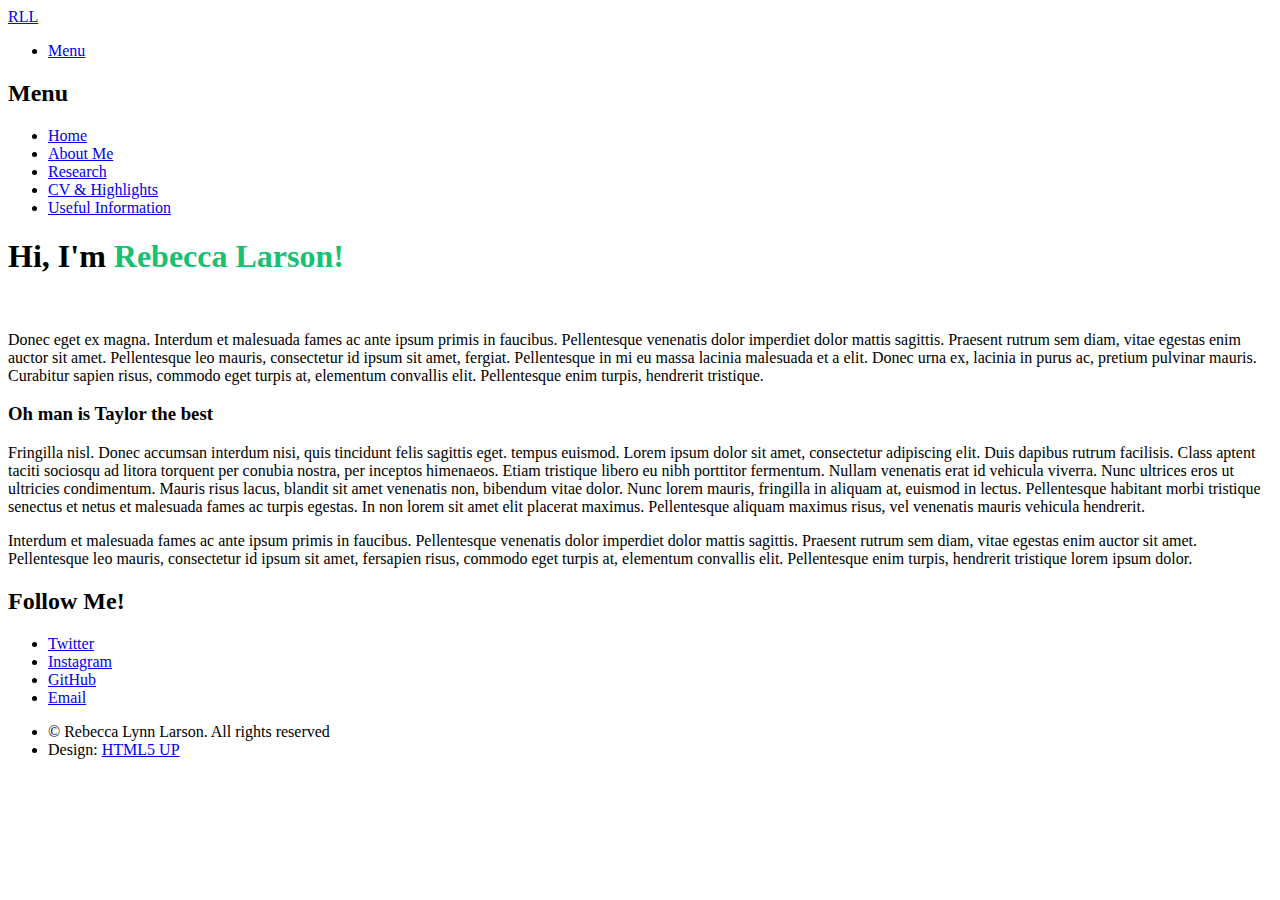
==== about.html @ 5ecbeee7 "Adding files" ====
<!DOCTYPE HTML>
<!--
	Phantom by HTML5 UP
	html5up.net | @ajlkn
	Free for personal and commercial use under the CCA 3.0 license (html5up.net/license)
-->
<html>
	<head>
		<title>Rebecca : About</title>
		<meta charset="utf-8" />
		<meta name="viewport" content="width=device-width, initial-scale=1, user-scalable=no" />
		<link rel="stylesheet" href="assets/css/main.css" />
		<link rel="shortcut icon" href="images/saturn.ico" type="image/x-icon">
		<noscript><link rel="stylesheet" href="assets/css/noscript.css" /></noscript>
	</head>
	<body class="is-preload">
		<!-- Wrapper -->
			<div id="wrapper">

				<!-- Header -->
					<header id="header">
						<div class="inner">

							<!-- Logo -->
								<a href="index.html" class="logo">
									<span class="symbol"><img src="images/logo.png" alt="" /></span><span class="title">RLL</span>
								</a>

							<!-- Nav -->
								<nav>
									<ul>
										<li><a href="#menu">Menu</a></li>
									</ul>
								</nav>

						</div>
					</header>

				<!-- Menu -->
					<nav id="menu">
						<h2>Menu</h2>
						<ul>
							<li><a href="index.html">Home</a></li>
							<li><a href="about.html">About Me</a></li>
							<li><a href="research.html">Research</a></li>
							<li><a href="cv-highlights.html">CV &amp; Highlights</a></li>
							<li><a href="resources.html">Useful Information</a></li>
						</ul>
					</nav>

				<!-- Main -->
					<div id="main">
						<div class="inner">
							<h1>Hi, I'm <font color='#16C172'>Rebecca Larson!</font></h1>
							<span class="image main"><img src="images/signed_photo.jpg" alt="" /></span>
							<p>Donec eget ex magna. Interdum et malesuada fames ac ante ipsum primis in faucibus. Pellentesque venenatis dolor imperdiet dolor mattis sagittis. Praesent rutrum sem diam, vitae egestas enim auctor sit amet. Pellentesque leo mauris, consectetur id ipsum sit amet, fergiat. Pellentesque in mi eu massa lacinia malesuada et a elit. Donec urna ex, lacinia in purus ac, pretium pulvinar mauris. Curabitur sapien risus, commodo eget turpis at, elementum convallis elit. Pellentesque enim turpis, hendrerit tristique.</p>
							<h3>Oh man is Taylor the best</h3>
							<p><span class="image left"><img src="images/oh_hi_its_me.png" alt="" /></span>Fringilla nisl. Donec accumsan interdum nisi, quis tincidunt felis sagittis eget. tempus euismod. Lorem ipsum dolor sit amet, consectetur adipiscing elit. Duis dapibus rutrum facilisis. Class aptent taciti sociosqu ad litora torquent per conubia nostra, per inceptos himenaeos. Etiam tristique libero eu nibh porttitor fermentum. Nullam venenatis erat id vehicula viverra. Nunc ultrices eros ut ultricies condimentum. Mauris risus lacus, blandit sit amet venenatis non, bibendum vitae dolor. Nunc lorem mauris, fringilla in aliquam at, euismod in lectus. Pellentesque habitant morbi tristique senectus et netus et malesuada fames ac turpis egestas. In non lorem sit amet elit placerat maximus. Pellentesque aliquam maximus risus, vel venenatis mauris vehicula hendrerit.</p>
							<p>Interdum et malesuada fames ac ante ipsum primis in faucibus. Pellentesque venenatis dolor imperdiet dolor mattis sagittis. Praesent rutrum sem diam, vitae egestas enim auctor sit amet. Pellentesque leo mauris, consectetur id ipsum sit amet, fersapien risus, commodo eget turpis at, elementum convallis elit. Pellentesque enim turpis, hendrerit tristique lorem ipsum dolor.</p>
						</div>
					</div>

				<!-- Footer -->
					<footer id="footer">
						<div class="inner">
							<section>
								<h2>Follow Me!</h2>
								<ul class="icons">
									<li><a href="#" class="icon brands style2 fa-twitter"><span class="label">Twitter</span></a></li>
									<li><a href="#" class="icon brands style2 fa-instagram"><span class="label">Instagram</span></a></li>
									<li><a href="#" class="icon brands style2 fa-github"><span class="label">GitHub</span></a></li>
									<li><a href="#" class="icon solid style2 fa-envelope"><span class="label">Email</span></a></li>
								</ul>
							</section>
							<ul class="copyright">
								<li>&copy; Rebecca Lynn Larson. All rights reserved</li><li>Design: <a href="http://html5up.net">HTML5 UP</a></li>
							</ul>
						</div>
					</footer>
				</div>
			</div>

		<!-- Scripts -->
			<script src="assets/js/jquery.min.js"></script>
			<script src="assets/js/browser.min.js"></script>
			<script src="assets/js/breakpoints.min.js"></script>
			<script src="assets/js/util.js"></script>
			<script src="assets/js/main.js"></script>

	</body>
</html>
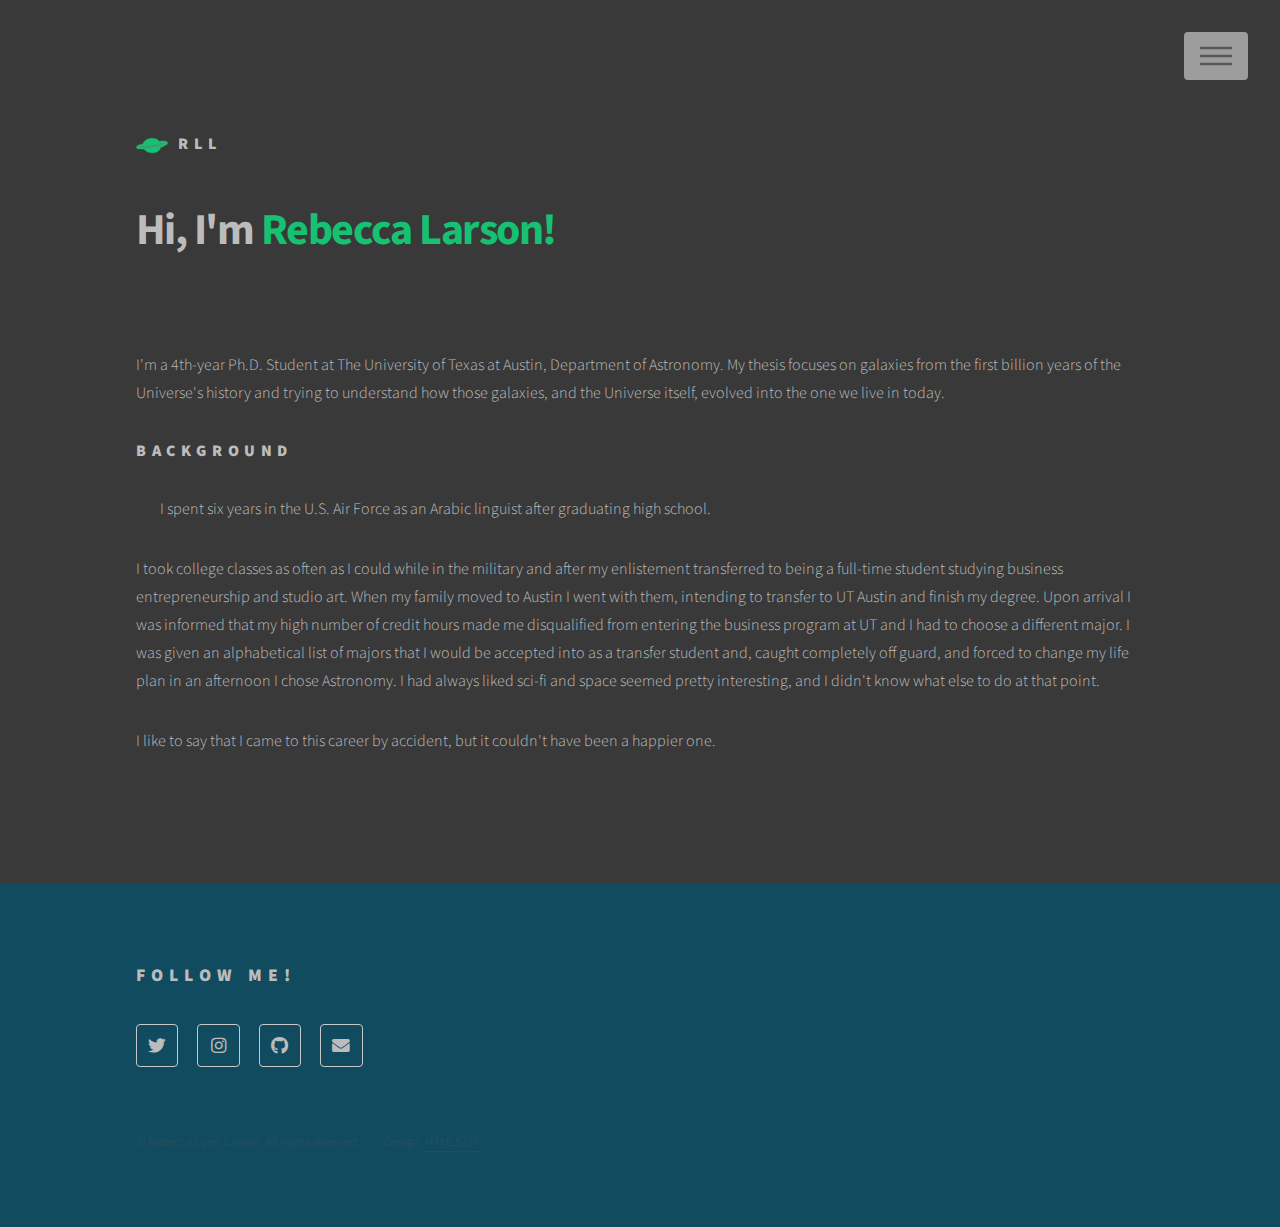
==== commit 210c0f1f: "Add files via upload" ====
--- a/about.html
+++ b/about.html
@@ -52,11 +52,12 @@
 					<div id="main">
 						<div class="inner">
 							<h1>Hi, I'm <font color='#16C172'>Rebecca Larson!</font></h1>
-							<span class="image main"><img src="images/signed_photo.jpg" alt="" /></span>
-							<p>Donec eget ex magna. Interdum et malesuada fames ac ante ipsum primis in faucibus. Pellentesque venenatis dolor imperdiet dolor mattis sagittis. Praesent rutrum sem diam, vitae egestas enim auctor sit amet. Pellentesque leo mauris, consectetur id ipsum sit amet, fergiat. Pellentesque in mi eu massa lacinia malesuada et a elit. Donec urna ex, lacinia in purus ac, pretium pulvinar mauris. Curabitur sapien risus, commodo eget turpis at, elementum convallis elit. Pellentesque enim turpis, hendrerit tristique.</p>
-							<h3>Oh man is Taylor the best</h3>
-							<p><span class="image left"><img src="images/oh_hi_its_me.png" alt="" /></span>Fringilla nisl. Donec accumsan interdum nisi, quis tincidunt felis sagittis eget. tempus euismod. Lorem ipsum dolor sit amet, consectetur adipiscing elit. Duis dapibus rutrum facilisis. Class aptent taciti sociosqu ad litora torquent per conubia nostra, per inceptos himenaeos. Etiam tristique libero eu nibh porttitor fermentum. Nullam venenatis erat id vehicula viverra. Nunc ultrices eros ut ultricies condimentum. Mauris risus lacus, blandit sit amet venenatis non, bibendum vitae dolor. Nunc lorem mauris, fringilla in aliquam at, euismod in lectus. Pellentesque habitant morbi tristique senectus et netus et malesuada fames ac turpis egestas. In non lorem sit amet elit placerat maximus. Pellentesque aliquam maximus risus, vel venenatis mauris vehicula hendrerit.</p>
-							<p>Interdum et malesuada fames ac ante ipsum primis in faucibus. Pellentesque venenatis dolor imperdiet dolor mattis sagittis. Praesent rutrum sem diam, vitae egestas enim auctor sit amet. Pellentesque leo mauris, consectetur id ipsum sit amet, fersapien risus, commodo eget turpis at, elementum convallis elit. Pellentesque enim turpis, hendrerit tristique lorem ipsum dolor.</p>
+							<span class="image main"><img src="images/jwstsxsw.jpg" alt="" /></span>
+                            <p>I'm a 4th-year Ph.D. Student at The University of Texas at Austin, Department of Astronomy. My thesis focuses on galaxies from the first billion years of the Universe's history and trying to understand how those galaxies, and the Universe itself, evolved into the one we live in today. </p>
+							<h3>Background</h3>
+                            <p><span class="image left"><img src="images/IDPhoto.jpg" alt="" /></span>I spent six years in the U.S. Air Force as an Arabic linguist after graduating high school. </p>
+                            <p>I took college classes as often as I could while in the military and after my enlistement transferred to being a full-time student studying business entrepreneurship and studio art. When my family moved to Austin I went with them, intending to transfer to UT Austin and finish my degree. Upon arrival I was informed that my high number of credit hours made me disqualified from entering the business program at UT and I had to choose a different major. I was given an alphabetical list of majors that I would be accepted into as a transfer student and, caught completely off guard, and forced to change my life plan in an afternoon I chose Astronomy. I had always liked sci-fi and space seemed pretty interesting, and I didn't know what else to do at that point. </p>
+                            <p> I like to say that I came to this career by accident, but it couldn't have been a happier one. </p>
 						</div>
 					</div>
 
@@ -66,10 +67,10 @@
 							<section>
 								<h2>Follow Me!</h2>
 								<ul class="icons">
-									<li><a href="#" class="icon brands style2 fa-twitter"><span class="label">Twitter</span></a></li>
-									<li><a href="#" class="icon brands style2 fa-instagram"><span class="label">Instagram</span></a></li>
-									<li><a href="#" class="icon brands style2 fa-github"><span class="label">GitHub</span></a></li>
-									<li><a href="#" class="icon solid style2 fa-envelope"><span class="label">Email</span></a></li>
+									<li><a href="http://www.twitter.com/SaturnsWings" class="icon brands style2 fa-twitter"><span class="label">Twitter</span></a></li>
+									<li><a href="http://www.instagram.com/SaturnsWings" class="icon brands style2 fa-instagram"><span class="label">Instagram</span></a></li>
+									<li><a href="http://www.github.com/saturnswings" class="icon brands style2 fa-github"><span class="label">GitHub</span></a></li>
+									<li><a href="mailto:saturnswings@gmail.com" class="icon solid style2 fa-envelope"><span class="label">Email</span></a></li>
 								</ul>
 							</section>
 							<ul class="copyright">
--- a/assets/css/main.css
+++ b/assets/css/main.css
@@ -0,0 +1,3329 @@
+@import url(fontawesome-all.min.css);
+@import url("https://fonts.googleapis.com/css?family=Source+Sans+Pro:300,700,900");
+
+/*
+	Phantom by HTML5 UP
+	html5up.net | @ajlkn
+	Free for personal and commercial use under the CCA 3.0 license (html5up.net/license)
+*/
+
+html, body, div, span, applet, object,
+iframe, h1, h2, h3, h4, h5, h6, p, blockquote,
+pre, a, abbr, acronym, address, big, cite,
+code, del, dfn, em, img, ins, kbd, q, s, samp,
+small, strike, strong, sub, sup, tt, var, b,
+u, i, center, dl, dt, dd, ol, ul, li, fieldset,
+form, label, legend, table, caption, tbody,
+tfoot, thead, tr, th, td, article, aside,
+canvas, details, embed, figure, figcaption,
+footer, header, hgroup, menu, nav, output, ruby,
+section, summary, time, mark, audio, video {
+	margin: 0;
+	padding: 0;
+	border: 0;
+	font-size: 100%;
+	font: inherit;
+	vertical-align: baseline;}
+
+article, aside, details, figcaption, figure,
+footer, header, hgroup, menu, nav, section {
+	display: block;}
+
+body {
+	line-height: 1;
+}
+
+ol, ul {
+	list-style: none;
+}
+
+blockquote, q {
+	quotes: none;
+}
+
+	blockquote:before, blockquote:after, q:before, q:after {
+		content: '';
+		content: none;
+	}
+
+table {
+	border-collapse: collapse;
+	border-spacing: 0;
+}
+
+body {
+	-webkit-text-size-adjust: none;
+}
+
+mark {
+	background-color: transparent;
+	color: inherit;
+}
+
+input::-moz-focus-inner {
+	border: 0;
+	padding: 0;
+}
+
+input, select, textarea {
+	-moz-appearance: none;
+	-webkit-appearance: none;
+	-ms-appearance: none;
+	appearance: none;
+}
+
+/* Basic */
+
+	@-ms-viewport {
+		width: device-width;
+	}
+
+	body {
+		-ms-overflow-style: scrollbar;
+	}
+
+	@media screen and (max-width: 480px) {
+
+		html, body {
+			min-width: 320px;
+		}
+
+	}
+
+	html {
+		box-sizing: border-box;
+	}
+
+	*, *:before, *:after {
+		box-sizing: inherit;
+	}
+
+	body {
+		background: #393939;
+	}
+
+		body.is-preload *, body.is-preload *:before, body.is-preload *:after {
+			-moz-animation: none !important;
+			-webkit-animation: none !important;
+			-ms-animation: none !important;
+			animation: none !important;
+			-moz-transition: none !important;
+			-webkit-transition: none !important;
+			-ms-transition: none !important;
+			transition: none !important;
+		}
+
+/* Type */
+
+	body, input, select, textarea {
+		color: #BCBCBC;
+		font-family: "Source Sans Pro", Helvetica, sans-serif;
+		font-size: 16pt;
+		font-weight: 300;
+		line-height: 1.75;
+	}
+
+		@media screen and (max-width: 1680px) {
+
+			body, input, select, textarea {
+				font-size: 14pt;
+			}
+
+		}
+
+		@media screen and (max-width: 1280px) {
+
+			body, input, select, textarea {
+				font-size: 12pt;
+			}
+
+		}
+
+	a {
+		-moz-transition: border-bottom-color 0.2s ease, color 0.2s ease;
+		-webkit-transition: border-bottom-color 0.2s ease, color 0.2s ease;
+		-ms-transition: border-bottom-color 0.2s ease, color 0.2s ease;
+		transition: border-bottom-color 0.2s ease, color 0.2s ease;
+		text-decoration: none;
+		color: #16C172;
+		border-bottom: dotted 1px rgba(88, 88, 88, 0.5);
+	}
+
+		a:hover {
+			border-bottom-color: transparent;
+			color: #1282A2 !important;
+		}
+
+	strong, b {
+		font-weight: 900;
+	}
+
+	em, i {
+		font-style: italic;
+	}
+
+	p {
+		margin: 0 0 2em 0;
+	}
+
+	h1 {
+		font-size: 2.75em;
+		font-weight: 700;
+		line-height: 1.3;
+		margin: 0 0 1em 0;
+		letter-spacing: -0.035em;
+	}
+
+		h1 a {
+			color: inherit;
+		}
+
+		@media screen and (max-width: 736px) {
+
+			h1 {
+				font-size: 2em;
+				margin: 0 0 1em 0;
+			}
+
+		}
+
+		@media screen and (max-width: 360px) {
+
+			h1 {
+				font-size: 1.75em;
+			}
+
+		}
+
+	h2, h3, h4, h5, h6 {
+		font-weight: 900;
+		line-height: 1.5;
+		margin: 0 0 2em 0;
+		text-transform: uppercase;
+		letter-spacing: 0.35em;
+	}
+
+		h2 a, h3 a, h4 a, h5 a, h6 a {
+			color: inherit;
+		}
+
+	h2 {
+		font-size: 1.1em;
+	}
+
+	h3 {
+		font-size: 1em;
+	}
+
+	h4 {
+		font-size: 0.8em;
+	}
+
+	h5 {
+		font-size: 0.8em;
+	}
+
+	h6 {
+		font-size: 0.8em;
+	}
+
+	@media screen and (max-width: 980px) {
+
+		h1 br, h2 br, h3 br, h4 br, h5 br, h6 br {
+			display: none;
+		}
+
+	}
+
+	@media screen and (max-width: 736px) {
+
+		h2 {
+			font-size: 1em;
+		}
+
+		h3 {
+			font-size: 0.8em;
+		}
+
+	}
+
+	sub {
+		font-size: 0.8em;
+		position: relative;
+		top: 0.5em;
+	}
+
+	sup {
+		font-size: 0.8em;
+		position: relative;
+		top: -0.5em;
+	}
+
+	blockquote {
+		border-left: solid 4px #c9c9c9;
+		font-style: italic;
+		margin: 0 0 2em 0;
+		padding: 0.5em 0 0.5em 2em;
+	}
+
+	code {
+		background: rgba(144, 144, 144, 0.075);
+		border-radius: 4px;
+		border: solid 1px #c9c9c9;
+		font-family: "Courier New", monospace;
+		font-size: 0.9em;
+		margin: 0 0.25em;
+		padding: 0.25em 0.65em;
+	}
+
+	pre {
+		-webkit-overflow-scrolling: touch;
+		font-family: "Courier New", monospace;
+		font-size: 0.9em;
+		margin: 0 0 2em 0;
+	}
+
+		pre code {
+			display: block;
+			line-height: 1.75;
+			padding: 1em 1.5em;
+			overflow-x: auto;
+		}
+
+	hr {
+		border: 0;
+		border-bottom: solid 1px #c9c9c9;
+		margin: 2em 0;
+	}
+
+		hr.major {
+			margin: 3em 0;
+		}
+
+	.align-left {
+		text-align: left;
+	}
+
+	.align-center {
+		text-align: center;
+	}
+
+	.align-right {
+		text-align: right;
+	}
+
+/* Row */
+
+	.row {
+		display: flex;
+		flex-wrap: wrap;
+		box-sizing: border-box;
+		align-items: stretch;
+	}
+
+		.row > * {
+			box-sizing: border-box;
+		}
+
+		.row.gtr-uniform > * > :last-child {
+			margin-bottom: 0;
+		}
+
+		.row.aln-left {
+			justify-content: flex-start;
+		}
+
+		.row.aln-center {
+			justify-content: center;
+		}
+
+		.row.aln-right {
+			justify-content: flex-end;
+		}
+
+		.row.aln-top {
+			align-items: flex-start;
+		}
+
+		.row.aln-middle {
+			align-items: center;
+		}
+
+		.row.aln-bottom {
+			align-items: flex-end;
+		}
+
+		.row > .imp {
+			order: -1;
+		}
+
+		.row > .col-1 {
+			width: 8.33333%;
+		}
+
+		.row > .off-1 {
+			margin-left: 8.33333%;
+		}
+
+		.row > .col-2 {
+			width: 16.66667%;
+		}
+
+		.row > .off-2 {
+			margin-left: 16.66667%;
+		}
+
+		.row > .col-3 {
+			width: 25%;
+		}
+
+		.row > .off-3 {
+			margin-left: 25%;
+		}
+
+		.row > .col-4 {
+			width: 33.33333%;
+		}
+
+		.row > .off-4 {
+			margin-left: 33.33333%;
+		}
+
+		.row > .col-5 {
+			width: 41.66667%;
+		}
+
+		.row > .off-5 {
+			margin-left: 41.66667%;
+		}
+
+		.row > .col-6 {
+			width: 50%;
+		}
+
+		.row > .off-6 {
+			margin-left: 50%;
+		}
+
+		.row > .col-7 {
+			width: 58.33333%;
+		}
+
+		.row > .off-7 {
+			margin-left: 58.33333%;
+		}
+
+		.row > .col-8 {
+			width: 66.66667%;
+		}
+
+		.row > .off-8 {
+			margin-left: 66.66667%;
+		}
+
+		.row > .col-9 {
+			width: 75%;
+		}
+
+		.row > .off-9 {
+			margin-left: 75%;
+		}
+
+		.row > .col-10 {
+			width: 83.33333%;
+		}
+
+		.row > .off-10 {
+			margin-left: 83.33333%;
+		}
+
+		.row > .col-11 {
+			width: 91.66667%;
+		}
+
+		.row > .off-11 {
+			margin-left: 91.66667%;
+		}
+
+		.row > .col-12 {
+			width: 100%;
+		}
+
+		.row > .off-12 {
+			margin-left: 100%;
+		}
+
+		.row.gtr-0 {
+			margin-top: 0;
+			margin-left: 0em;
+		}
+
+			.row.gtr-0 > * {
+				padding: 0 0 0 0em;
+			}
+
+			.row.gtr-0.gtr-uniform {
+				margin-top: 0em;
+			}
+
+				.row.gtr-0.gtr-uniform > * {
+					padding-top: 0em;
+				}
+
+		.row.gtr-25 {
+			margin-top: 0;
+			margin-left: -0.5em;
+		}
+
+			.row.gtr-25 > * {
+				padding: 0 0 0 0.5em;
+			}
+
+			.row.gtr-25.gtr-uniform {
+				margin-top: -0.5em;
+			}
+
+				.row.gtr-25.gtr-uniform > * {
+					padding-top: 0.5em;
+				}
+
+		.row.gtr-50 {
+			margin-top: 0;
+			margin-left: -1em;
+		}
+
+			.row.gtr-50 > * {
+				padding: 0 0 0 1em;
+			}
+
+			.row.gtr-50.gtr-uniform {
+				margin-top: -1em;
+			}
+
+				.row.gtr-50.gtr-uniform > * {
+					padding-top: 1em;
+				}
+
+		.row {
+			margin-top: 0;
+			margin-left: -2em;
+		}
+
+			.row > * {
+				padding: 0 0 0 2em;
+			}
+
+			.row.gtr-uniform {
+				margin-top: -2em;
+			}
+
+				.row.gtr-uniform > * {
+					padding-top: 2em;
+				}
+
+		.row.gtr-150 {
+			margin-top: 0;
+			margin-left: -3em;
+		}
+
+			.row.gtr-150 > * {
+				padding: 0 0 0 3em;
+			}
+
+			.row.gtr-150.gtr-uniform {
+				margin-top: -3em;
+			}
+
+				.row.gtr-150.gtr-uniform > * {
+					padding-top: 3em;
+				}
+
+		.row.gtr-200 {
+			margin-top: 0;
+			margin-left: -4em;
+		}
+
+			.row.gtr-200 > * {
+				padding: 0 0 0 4em;
+			}
+
+			.row.gtr-200.gtr-uniform {
+				margin-top: -4em;
+			}
+
+				.row.gtr-200.gtr-uniform > * {
+					padding-top: 4em;
+				}
+
+		@media screen and (max-width: 1680px) {
+
+			.row {
+				display: flex;
+				flex-wrap: wrap;
+				box-sizing: border-box;
+				align-items: stretch;
+			}
+
+				.row > * {
+					box-sizing: border-box;
+				}
+
+				.row.gtr-uniform > * > :last-child {
+					margin-bottom: 0;
+				}
+
+				.row.aln-left {
+					justify-content: flex-start;
+				}
+
+				.row.aln-center {
+					justify-content: center;
+				}
+
+				.row.aln-right {
+					justify-content: flex-end;
+				}
+
+				.row.aln-top {
+					align-items: flex-start;
+				}
+
+				.row.aln-middle {
+					align-items: center;
+				}
+
+				.row.aln-bottom {
+					align-items: flex-end;
+				}
+
+				.row > .imp-xlarge {
+					order: -1;
+				}
+
+				.row > .col-1-xlarge {
+					width: 8.33333%;
+				}
+
+				.row > .off-1-xlarge {
+					margin-left: 8.33333%;
+				}
+
+				.row > .col-2-xlarge {
+					width: 16.66667%;
+				}
+
+				.row > .off-2-xlarge {
+					margin-left: 16.66667%;
+				}
+
+				.row > .col-3-xlarge {
+					width: 25%;
+				}
+
+				.row > .off-3-xlarge {
+					margin-left: 25%;
+				}
+
+				.row > .col-4-xlarge {
+					width: 33.33333%;
+				}
+
+				.row > .off-4-xlarge {
+					margin-left: 33.33333%;
+				}
+
+				.row > .col-5-xlarge {
+					width: 41.66667%;
+				}
+
+				.row > .off-5-xlarge {
+					margin-left: 41.66667%;
+				}
+
+				.row > .col-6-xlarge {
+					width: 50%;
+				}
+
+				.row > .off-6-xlarge {
+					margin-left: 50%;
+				}
+
+				.row > .col-7-xlarge {
+					width: 58.33333%;
+				}
+
+				.row > .off-7-xlarge {
+					margin-left: 58.33333%;
+				}
+
+				.row > .col-8-xlarge {
+					width: 66.66667%;
+				}
+
+				.row > .off-8-xlarge {
+					margin-left: 66.66667%;
+				}
+
+				.row > .col-9-xlarge {
+					width: 75%;
+				}
+
+				.row > .off-9-xlarge {
+					margin-left: 75%;
+				}
+
+				.row > .col-10-xlarge {
+					width: 83.33333%;
+				}
+
+				.row > .off-10-xlarge {
+					margin-left: 83.33333%;
+				}
+
+				.row > .col-11-xlarge {
+					width: 91.66667%;
+				}
+
+				.row > .off-11-xlarge {
+					margin-left: 91.66667%;
+				}
+
+				.row > .col-12-xlarge {
+					width: 100%;
+				}
+
+				.row > .off-12-xlarge {
+					margin-left: 100%;
+				}
+
+				.row.gtr-0 {
+					margin-top: 0;
+					margin-left: 0em;
+				}
+
+					.row.gtr-0 > * {
+						padding: 0 0 0 0em;
+					}
+
+					.row.gtr-0.gtr-uniform {
+						margin-top: 0em;
+					}
+
+						.row.gtr-0.gtr-uniform > * {
+							padding-top: 0em;
+						}
+
+				.row.gtr-25 {
+					margin-top: 0;
+					margin-left: -0.5em;
+				}
+
+					.row.gtr-25 > * {
+						padding: 0 0 0 0.5em;
+					}
+
+					.row.gtr-25.gtr-uniform {
+						margin-top: -0.5em;
+					}
+
+						.row.gtr-25.gtr-uniform > * {
+							padding-top: 0.5em;
+						}
+
+				.row.gtr-50 {
+					margin-top: 0;
+					margin-left: -1em;
+				}
+
+					.row.gtr-50 > * {
+						padding: 0 0 0 1em;
+					}
+
+					.row.gtr-50.gtr-uniform {
+						margin-top: -1em;
+					}
+
+						.row.gtr-50.gtr-uniform > * {
+							padding-top: 1em;
+						}
+
+				.row {
+					margin-top: 0;
+					margin-left: -2em;
+				}
+
+					.row > * {
+						padding: 0 0 0 2em;
+					}
+
+					.row.gtr-uniform {
+						margin-top: -2em;
+					}
+
+						.row.gtr-uniform > * {
+							padding-top: 2em;
+						}
+
+				.row.gtr-150 {
+					margin-top: 0;
+					margin-left: -3em;
+				}
+
+					.row.gtr-150 > * {
+						padding: 0 0 0 3em;
+					}
+
+					.row.gtr-150.gtr-uniform {
+						margin-top: -3em;
+					}
+
+						.row.gtr-150.gtr-uniform > * {
+							padding-top: 3em;
+						}
+
+				.row.gtr-200 {
+					margin-top: 0;
+					margin-left: -4em;
+				}
+
+					.row.gtr-200 > * {
+						padding: 0 0 0 4em;
+					}
+
+					.row.gtr-200.gtr-uniform {
+						margin-top: -4em;
+					}
+
+						.row.gtr-200.gtr-uniform > * {
+							padding-top: 4em;
+						}
+
+		}
+
+		@media screen and (max-width: 1280px) {
+
+			.row {
+				display: flex;
+				flex-wrap: wrap;
+				box-sizing: border-box;
+				align-items: stretch;
+			}
+
+				.row > * {
+					box-sizing: border-box;
+				}
+
+				.row.gtr-uniform > * > :last-child {
+					margin-bottom: 0;
+				}
+
+				.row.aln-left {
+					justify-content: flex-start;
+				}
+
+				.row.aln-center {
+					justify-content: center;
+				}
+
+				.row.aln-right {
+					justify-content: flex-end;
+				}
+
+				.row.aln-top {
+					align-items: flex-start;
+				}
+
+				.row.aln-middle {
+					align-items: center;
+				}
+
+				.row.aln-bottom {
+					align-items: flex-end;
+				}
+
+				.row > .imp-large {
+					order: -1;
+				}
+
+				.row > .col-1-large {
+					width: 8.33333%;
+				}
+
+				.row > .off-1-large {
+					margin-left: 8.33333%;
+				}
+
+				.row > .col-2-large {
+					width: 16.66667%;
+				}
+
+				.row > .off-2-large {
+					margin-left: 16.66667%;
+				}
+
+				.row > .col-3-large {
+					width: 25%;
+				}
+
+				.row > .off-3-large {
+					margin-left: 25%;
+				}
+
+				.row > .col-4-large {
+					width: 33.33333%;
+				}
+
+				.row > .off-4-large {
+					margin-left: 33.33333%;
+				}
+
+				.row > .col-5-large {
+					width: 41.66667%;
+				}
+
+				.row > .off-5-large {
+					margin-left: 41.66667%;
+				}
+
+				.row > .col-6-large {
+					width: 50%;
+				}
+
+				.row > .off-6-large {
+					margin-left: 50%;
+				}
+
+				.row > .col-7-large {
+					width: 58.33333%;
+				}
+
+				.row > .off-7-large {
+					margin-left: 58.33333%;
+				}
+
+				.row > .col-8-large {
+					width: 66.66667%;
+				}
+
+				.row > .off-8-large {
+					margin-left: 66.66667%;
+				}
+
+				.row > .col-9-large {
+					width: 75%;
+				}
+
+				.row > .off-9-large {
+					margin-left: 75%;
+				}
+
+				.row > .col-10-large {
+					width: 83.33333%;
+				}
+
+				.row > .off-10-large {
+					margin-left: 83.33333%;
+				}
+
+				.row > .col-11-large {
+					width: 91.66667%;
+				}
+
+				.row > .off-11-large {
+					margin-left: 91.66667%;
+				}
+
+				.row > .col-12-large {
+					width: 100%;
+				}
+
+				.row > .off-12-large {
+					margin-left: 100%;
+				}
+
+				.row.gtr-0 {
+					margin-top: 0;
+					margin-left: 0em;
+				}
+
+					.row.gtr-0 > * {
+						padding: 0 0 0 0em;
+					}
+
+					.row.gtr-0.gtr-uniform {
+						margin-top: 0em;
+					}
+
+						.row.gtr-0.gtr-uniform > * {
+							padding-top: 0em;
+						}
+
+				.row.gtr-25 {
+					margin-top: 0;
+					margin-left: -0.5em;
+				}
+
+					.row.gtr-25 > * {
+						padding: 0 0 0 0.5em;
+					}
+
+					.row.gtr-25.gtr-uniform {
+						margin-top: -0.5em;
+					}
+
+						.row.gtr-25.gtr-uniform > * {
+							padding-top: 0.5em;
+						}
+
+				.row.gtr-50 {
+					margin-top: 0;
+					margin-left: -1em;
+				}
+
+					.row.gtr-50 > * {
+						padding: 0 0 0 1em;
+					}
+
+					.row.gtr-50.gtr-uniform {
+						margin-top: -1em;
+					}
+
+						.row.gtr-50.gtr-uniform > * {
+							padding-top: 1em;
+						}
+
+				.row {
+					margin-top: 0;
+					margin-left: -2em;
+				}
+
+					.row > * {
+						padding: 0 0 0 2em;
+					}
+
+					.row.gtr-uniform {
+						margin-top: -2em;
+					}
+
+						.row.gtr-uniform > * {
+							padding-top: 2em;
+						}
+
+				.row.gtr-150 {
+					margin-top: 0;
+					margin-left: -3em;
+				}
+
+					.row.gtr-150 > * {
+						padding: 0 0 0 3em;
+					}
+
+					.row.gtr-150.gtr-uniform {
+						margin-top: -3em;
+					}
+
+						.row.gtr-150.gtr-uniform > * {
+							padding-top: 3em;
+						}
+
+				.row.gtr-200 {
+					margin-top: 0;
+					margin-left: -4em;
+				}
+
+					.row.gtr-200 > * {
+						padding: 0 0 0 4em;
+					}
+
+					.row.gtr-200.gtr-uniform {
+						margin-top: -4em;
+					}
+
+						.row.gtr-200.gtr-uniform > * {
+							padding-top: 4em;
+						}
+
+		}
+
+		@media screen and (max-width: 980px) {
+
+			.row {
+				display: flex;
+				flex-wrap: wrap;
+				box-sizing: border-box;
+				align-items: stretch;
+			}
+
+				.row > * {
+					box-sizing: border-box;
+				}
+
+				.row.gtr-uniform > * > :last-child {
+					margin-bottom: 0;
+				}
+
+				.row.aln-left {
+					justify-content: flex-start;
+				}
+
+				.row.aln-center {
+					justify-content: center;
+				}
+
+				.row.aln-right {
+					justify-content: flex-end;
+				}
+
+				.row.aln-top {
+					align-items: flex-start;
+				}
+
+				.row.aln-middle {
+					align-items: center;
+				}
+
+				.row.aln-bottom {
+					align-items: flex-end;
+				}
+
+				.row > .imp-medium {
+					order: -1;
+				}
+
+				.row > .col-1-medium {
+					width: 8.33333%;
+				}
+
+				.row > .off-1-medium {
+					margin-left: 8.33333%;
+				}
+
+				.row > .col-2-medium {
+					width: 16.66667%;
+				}
+
+				.row > .off-2-medium {
+					margin-left: 16.66667%;
+				}
+
+				.row > .col-3-medium {
+					width: 25%;
+				}
+
+				.row > .off-3-medium {
+					margin-left: 25%;
+				}
+
+				.row > .col-4-medium {
+					width: 33.33333%;
+				}
+
+				.row > .off-4-medium {
+					margin-left: 33.33333%;
+				}
+
+				.row > .col-5-medium {
+					width: 41.66667%;
+				}
+
+				.row > .off-5-medium {
+					margin-left: 41.66667%;
+				}
+
+				.row > .col-6-medium {
+					width: 50%;
+				}
+
+				.row > .off-6-medium {
+					margin-left: 50%;
+				}
+
+				.row > .col-7-medium {
+					width: 58.33333%;
+				}
+
+				.row > .off-7-medium {
+					margin-left: 58.33333%;
+				}
+
+				.row > .col-8-medium {
+					width: 66.66667%;
+				}
+
+				.row > .off-8-medium {
+					margin-left: 66.66667%;
+				}
+
+				.row > .col-9-medium {
+					width: 75%;
+				}
+
+				.row > .off-9-medium {
+					margin-left: 75%;
+				}
+
+				.row > .col-10-medium {
+					width: 83.33333%;
+				}
+
+				.row > .off-10-medium {
+					margin-left: 83.33333%;
+				}
+
+				.row > .col-11-medium {
+					width: 91.66667%;
+				}
+
+				.row > .off-11-medium {
+					margin-left: 91.66667%;
+				}
+
+				.row > .col-12-medium {
+					width: 100%;
+				}
+
+				.row > .off-12-medium {
+					margin-left: 100%;
+				}
+
+				.row.gtr-0 {
+					margin-top: 0;
+					margin-left: 0em;
+				}
+
+					.row.gtr-0 > * {
+						padding: 0 0 0 0em;
+					}
+
+					.row.gtr-0.gtr-uniform {
+						margin-top: 0em;
+					}
+
+						.row.gtr-0.gtr-uniform > * {
+							padding-top: 0em;
+						}
+
+				.row.gtr-25 {
+					margin-top: 0;
+					margin-left: -0.375em;
+				}
+
+					.row.gtr-25 > * {
+						padding: 0 0 0 0.375em;
+					}
+
+					.row.gtr-25.gtr-uniform {
+						margin-top: -0.375em;
+					}
+
+						.row.gtr-25.gtr-uniform > * {
+							padding-top: 0.375em;
+						}
+
+				.row.gtr-50 {
+					margin-top: 0;
+					margin-left: -0.75em;
+				}
+
+					.row.gtr-50 > * {
+						padding: 0 0 0 0.75em;
+					}
+
+					.row.gtr-50.gtr-uniform {
+						margin-top: -0.75em;
+					}
+
+						.row.gtr-50.gtr-uniform > * {
+							padding-top: 0.75em;
+						}
+
+				.row {
+					margin-top: 0;
+					margin-left: -1.5em;
+				}
+
+					.row > * {
+						padding: 0 0 0 1.5em;
+					}
+
+					.row.gtr-uniform {
+						margin-top: -1.5em;
+					}
+
+						.row.gtr-uniform > * {
+							padding-top: 1.5em;
+						}
+
+				.row.gtr-150 {
+					margin-top: 0;
+					margin-left: -2.25em;
+				}
+
+					.row.gtr-150 > * {
+						padding: 0 0 0 2.25em;
+					}
+
+					.row.gtr-150.gtr-uniform {
+						margin-top: -2.25em;
+					}
+
+						.row.gtr-150.gtr-uniform > * {
+							padding-top: 2.25em;
+						}
+
+				.row.gtr-200 {
+					margin-top: 0;
+					margin-left: -3em;
+				}
+
+					.row.gtr-200 > * {
+						padding: 0 0 0 3em;
+					}
+
+					.row.gtr-200.gtr-uniform {
+						margin-top: -3em;
+					}
+
+						.row.gtr-200.gtr-uniform > * {
+							padding-top: 3em;
+						}
+
+		}
+
+		@media screen and (max-width: 736px) {
+
+			.row {
+				display: flex;
+				flex-wrap: wrap;
+				box-sizing: border-box;
+				align-items: stretch;
+			}
+
+				.row > * {
+					box-sizing: border-box;
+				}
+
+				.row.gtr-uniform > * > :last-child {
+					margin-bottom: 0;
+				}
+
+				.row.aln-left {
+					justify-content: flex-start;
+				}
+
+				.row.aln-center {
+					justify-content: center;
+				}
+
+				.row.aln-right {
+					justify-content: flex-end;
+				}
+
+				.row.aln-top {
+					align-items: flex-start;
+				}
+
+				.row.aln-middle {
+					align-items: center;
+				}
+
+				.row.aln-bottom {
+					align-items: flex-end;
+				}
+
+				.row > .imp-small {
+					order: -1;
+				}
+
+				.row > .col-1-small {
+					width: 8.33333%;
+				}
+
+				.row > .off-1-small {
+					margin-left: 8.33333%;
+				}
+
+				.row > .col-2-small {
+					width: 16.66667%;
+				}
+
+				.row > .off-2-small {
+					margin-left: 16.66667%;
+				}
+
+				.row > .col-3-small {
+					width: 25%;
+				}
+
+				.row > .off-3-small {
+					margin-left: 25%;
+				}
+
+				.row > .col-4-small {
+					width: 33.33333%;
+				}
+
+				.row > .off-4-small {
+					margin-left: 33.33333%;
+				}
+
+				.row > .col-5-small {
+					width: 41.66667%;
+				}
+
+				.row > .off-5-small {
+					margin-left: 41.66667%;
+				}
+
+				.row > .col-6-small {
+					width: 50%;
+				}
+
+				.row > .off-6-small {
+					margin-left: 50%;
+				}
+
+				.row > .col-7-small {
+					width: 58.33333%;
+				}
+
+				.row > .off-7-small {
+					margin-left: 58.33333%;
+				}
+
+				.row > .col-8-small {
+					width: 66.66667%;
+				}
+
+				.row > .off-8-small {
+					margin-left: 66.66667%;
+				}
+
+				.row > .col-9-small {
+					width: 75%;
+				}
+
+				.row > .off-9-small {
+					margin-left: 75%;
+				}
+
+				.row > .col-10-small {
+					width: 83.33333%;
+				}
+
+				.row > .off-10-small {
+					margin-left: 83.33333%;
+				}
+
+				.row > .col-11-small {
+					width: 91.66667%;
+				}
+
+				.row > .off-11-small {
+					margin-left: 91.66667%;
+				}
+
+				.row > .col-12-small {
+					width: 100%;
+				}
+
+				.row > .off-12-small {
+					margin-left: 100%;
+				}
+
+				.row.gtr-0 {
+					margin-top: 0;
+					margin-left: 0em;
+				}
+
+					.row.gtr-0 > * {
+						padding: 0 0 0 0em;
+					}
+
+					.row.gtr-0.gtr-uniform {
+						margin-top: 0em;
+					}
+
+						.row.gtr-0.gtr-uniform > * {
+							padding-top: 0em;
+						}
+
+				.row.gtr-25 {
+					margin-top: 0;
+					margin-left: -0.25em;
+				}
+
+					.row.gtr-25 > * {
+						padding: 0 0 0 0.25em;
+					}
+
+					.row.gtr-25.gtr-uniform {
+						margin-top: -0.25em;
+					}
+
+						.row.gtr-25.gtr-uniform > * {
+							padding-top: 0.25em;
+						}
+
+				.row.gtr-50 {
+					margin-top: 0;
+					margin-left: -0.5em;
+				}
+
+					.row.gtr-50 > * {
+						padding: 0 0 0 0.5em;
+					}
+
+					.row.gtr-50.gtr-uniform {
+						margin-top: -0.5em;
+					}
+
+						.row.gtr-50.gtr-uniform > * {
+							padding-top: 0.5em;
+						}
+
+				.row {
+					margin-top: 0;
+					margin-left: -1em;
+				}
+
+					.row > * {
+						padding: 0 0 0 1em;
+					}
+
+					.row.gtr-uniform {
+						margin-top: -1em;
+					}
+
+						.row.gtr-uniform > * {
+							padding-top: 1em;
+						}
+
+				.row.gtr-150 {
+					margin-top: 0;
+					margin-left: -1.5em;
+				}
+
+					.row.gtr-150 > * {
+						padding: 0 0 0 1.5em;
+					}
+
+					.row.gtr-150.gtr-uniform {
+						margin-top: -1.5em;
+					}
+
+						.row.gtr-150.gtr-uniform > * {
+							padding-top: 1.5em;
+						}
+
+				.row.gtr-200 {
+					margin-top: 0;
+					margin-left: -2em;
+				}
+
+					.row.gtr-200 > * {
+						padding: 0 0 0 2em;
+					}
+
+					.row.gtr-200.gtr-uniform {
+						margin-top: -2em;
+					}
+
+						.row.gtr-200.gtr-uniform > * {
+							padding-top: 2em;
+						}
+
+		}
+
+		@media screen and (max-width: 480px) {
+
+			.row {
+				display: flex;
+				flex-wrap: wrap;
+				box-sizing: border-box;
+				align-items: stretch;
+			}
+
+				.row > * {
+					box-sizing: border-box;
+				}
+
+				.row.gtr-uniform > * > :last-child {
+					margin-bottom: 0;
+				}
+
+				.row.aln-left {
+					justify-content: flex-start;
+				}
+
+				.row.aln-center {
+					justify-content: center;
+				}
+
+				.row.aln-right {
+					justify-content: flex-end;
+				}
+
+				.row.aln-top {
+					align-items: flex-start;
+				}
+
+				.row.aln-middle {
+					align-items: center;
+				}
+
+				.row.aln-bottom {
+					align-items: flex-end;
+				}
+
+				.row > .imp-xsmall {
+					order: -1;
+				}
+
+				.row > .col-1-xsmall {
+					width: 8.33333%;
+				}
+
+				.row > .off-1-xsmall {
+					margin-left: 8.33333%;
+				}
+
+				.row > .col-2-xsmall {
+					width: 16.66667%;
+				}
+
+				.row > .off-2-xsmall {
+					margin-left: 16.66667%;
+				}
+
+				.row > .col-3-xsmall {
+					width: 25%;
+				}
+
+				.row > .off-3-xsmall {
+					margin-left: 25%;
+				}
+
+				.row > .col-4-xsmall {
+					width: 33.33333%;
+				}
+
+				.row > .off-4-xsmall {
+					margin-left: 33.33333%;
+				}
+
+				.row > .col-5-xsmall {
+					width: 41.66667%;
+				}
+
+				.row > .off-5-xsmall {
+					margin-left: 41.66667%;
+				}
+
+				.row > .col-6-xsmall {
+					width: 50%;
+				}
+
+				.row > .off-6-xsmall {
+					margin-left: 50%;
+				}
+
+				.row > .col-7-xsmall {
+					width: 58.33333%;
+				}
+
+				.row > .off-7-xsmall {
+					margin-left: 58.33333%;
+				}
+
+				.row > .col-8-xsmall {
+					width: 66.66667%;
+				}
+
+				.row > .off-8-xsmall {
+					margin-left: 66.66667%;
+				}
+
+				.row > .col-9-xsmall {
+					width: 75%;
+				}
+
+				.row > .off-9-xsmall {
+					margin-left: 75%;
+				}
+
+				.row > .col-10-xsmall {
+					width: 83.33333%;
+				}
+
+				.row > .off-10-xsmall {
+					margin-left: 83.33333%;
+				}
+
+				.row > .col-11-xsmall {
+					width: 91.66667%;
+				}
+
+				.row > .off-11-xsmall {
+					margin-left: 91.66667%;
+				}
+
+				.row > .col-12-xsmall {
+					width: 100%;
+				}
+
+				.row > .off-12-xsmall {
+					margin-left: 100%;
+				}
+
+				.row.gtr-0 {
+					margin-top: 0;
+					margin-left: 0em;
+				}
+
+					.row.gtr-0 > * {
+						padding: 0 0 0 0em;
+					}
+
+					.row.gtr-0.gtr-uniform {
+						margin-top: 0em;
+					}
+
+						.row.gtr-0.gtr-uniform > * {
+							padding-top: 0em;
+						}
+
+				.row.gtr-25 {
+					margin-top: 0;
+					margin-left: -0.25em;
+				}
+
+					.row.gtr-25 > * {
+						padding: 0 0 0 0.25em;
+					}
+
+					.row.gtr-25.gtr-uniform {
+						margin-top: -0.25em;
+					}
+
+						.row.gtr-25.gtr-uniform > * {
+							padding-top: 0.25em;
+						}
+
+				.row.gtr-50 {
+					margin-top: 0;
+					margin-left: -0.5em;
+				}
+
+					.row.gtr-50 > * {
+						padding: 0 0 0 0.5em;
+					}
+
+					.row.gtr-50.gtr-uniform {
+						margin-top: -0.5em;
+					}
+
+						.row.gtr-50.gtr-uniform > * {
+							padding-top: 0.5em;
+						}
+
+				.row {
+					margin-top: 0;
+					margin-left: -1em;
+				}
+
+					.row > * {
+						padding: 0 0 0 1em;
+					}
+
+					.row.gtr-uniform {
+						margin-top: -1em;
+					}
+
+						.row.gtr-uniform > * {
+							padding-top: 1em;
+						}
+
+				.row.gtr-150 {
+					margin-top: 0;
+					margin-left: -1.5em;
+				}
+
+					.row.gtr-150 > * {
+						padding: 0 0 0 1.5em;
+					}
+
+					.row.gtr-150.gtr-uniform {
+						margin-top: -1.5em;
+					}
+
+						.row.gtr-150.gtr-uniform > * {
+							padding-top: 1.5em;
+						}
+
+				.row.gtr-200 {
+					margin-top: 0;
+					margin-left: -2em;
+				}
+
+					.row.gtr-200 > * {
+						padding: 0 0 0 2em;
+					}
+
+					.row.gtr-200.gtr-uniform {
+						margin-top: -2em;
+					}
+
+						.row.gtr-200.gtr-uniform > * {
+							padding-top: 2em;
+						}
+
+		}
+
+/* Section/Article */
+
+	section.special, article.special {
+		text-align: center;
+	}
+
+	header p {
+		margin-top: -1em;
+	}
+
+	@media screen and (max-width: 736px) {
+
+		header p {
+			margin-top: 0;
+		}
+
+	}
+
+/* Icon */
+
+	.icon {
+		text-decoration: none;
+		border-bottom: none;
+		position: relative;
+	}
+
+		.icon:before {
+			-moz-osx-font-smoothing: grayscale;
+			-webkit-font-smoothing: antialiased;
+			display: inline-block;
+			font-style: normal;
+			font-variant: normal;
+			text-rendering: auto;
+			line-height: 1;
+			text-transform: none !important;
+			font-family: 'Font Awesome 5 Free';
+			font-weight: 400;
+		}
+
+		.icon > .label {
+			display: none;
+		}
+
+		.icon:before {
+			line-height: inherit;
+		}
+
+		.icon.solid:before {
+			font-weight: 900;
+		}
+
+		.icon.brands:before {
+			font-family: 'Font Awesome 5 Brands';
+		}
+
+		.icon.style2 {
+			-moz-transition: background-color 0.2s ease-in-out, color 0.2s ease-in-out, border-color 0.2s ease-in-out;
+			-webkit-transition: background-color 0.2s ease-in-out, color 0.2s ease-in-out, border-color 0.2s ease-in-out;
+			-ms-transition: background-color 0.2s ease-in-out, color 0.2s ease-in-out, border-color 0.2s ease-in-out;
+			transition: background-color 0.2s ease-in-out, color 0.2s ease-in-out, border-color 0.2s ease-in-out;
+			background-color: transparent;
+			border: solid 1px #c9c9c9;
+			border-radius: 4px;
+			width: 2.65em;
+			height: 2.65em;
+			display: inline-block;
+			text-align: center;
+			line-height: 2.65em;
+			color: inherit;
+		}
+
+			.icon.style2:before {
+				font-size: 1.1em;
+			}
+
+			.icon.style2:hover {
+				color: #1282A2;
+				border-color: #1282A2;
+			}
+
+			.icon.style2:active {
+				background-color: rgba(242, 132, 158, 0.1);
+			}
+
+/* List */
+
+	ol {
+		list-style: decimal;
+		margin: 0 0 2em 0;
+		padding-left: 1.25em;
+	}
+
+		ol li {
+			padding-left: 0.25em;
+		}
+
+	ul {
+		list-style: disc;
+		margin: 0 0 2em 0;
+		padding-left: 1em;
+	}
+
+		ul li {
+			padding-left: 0.5em;
+		}
+
+		ul.alt {
+			list-style: none;
+			padding-left: 0;
+		}
+
+			ul.alt li {
+				border-top: solid 1px #c9c9c9;
+				padding: 0.5em 0;
+			}
+
+				ul.alt li:first-child {
+					border-top: 0;
+					padding-top: 0;
+				}
+
+	dl {
+		margin: 0 0 2em 0;
+	}
+
+		dl dt {
+			display: block;
+			font-weight: 900;
+			margin: 0 0 1em 0;
+		}
+
+		dl dd {
+			margin-left: 2em;
+		}
+
+/* Actions */
+
+	ul.actions {
+		display: -moz-flex;
+		display: -webkit-flex;
+		display: -ms-flex;
+		display: flex;
+		cursor: default;
+		list-style: none;
+		margin-left: -1em;
+		padding-left: 0;
+	}
+
+		ul.actions li {
+			padding: 0 0 0 1em;
+			vertical-align: middle;
+		}
+
+		ul.actions.special {
+			-moz-justify-content: center;
+			-webkit-justify-content: center;
+			-ms-justify-content: center;
+			justify-content: center;
+			width: 100%;
+			margin-left: 0;
+		}
+
+			ul.actions.special li:first-child {
+				padding-left: 0;
+			}
+
+		ul.actions.stacked {
+			-moz-flex-direction: column;
+			-webkit-flex-direction: column;
+			-ms-flex-direction: column;
+			flex-direction: column;
+			margin-left: 0;
+		}
+
+			ul.actions.stacked li {
+				padding: 1.3em 0 0 0;
+			}
+
+				ul.actions.stacked li:first-child {
+					padding-top: 0;
+				}
+
+		ul.actions.fit {
+			width: calc(100% + 1em);
+		}
+
+			ul.actions.fit li {
+				-moz-flex-grow: 1;
+				-webkit-flex-grow: 1;
+				-ms-flex-grow: 1;
+				flex-grow: 1;
+				-moz-flex-shrink: 1;
+				-webkit-flex-shrink: 1;
+				-ms-flex-shrink: 1;
+				flex-shrink: 1;
+				width: 100%;
+			}
+
+				ul.actions.fit li > * {
+					width: 100%;
+				}
+
+			ul.actions.fit.stacked {
+				width: 100%;
+			}
+
+		@media screen and (max-width: 480px) {
+
+			ul.actions:not(.fixed) {
+				-moz-flex-direction: column;
+				-webkit-flex-direction: column;
+				-ms-flex-direction: column;
+				flex-direction: column;
+				margin-left: 0;
+				width: 100% !important;
+			}
+
+				ul.actions:not(.fixed) li {
+					-moz-flex-grow: 1;
+					-webkit-flex-grow: 1;
+					-ms-flex-grow: 1;
+					flex-grow: 1;
+					-moz-flex-shrink: 1;
+					-webkit-flex-shrink: 1;
+					-ms-flex-shrink: 1;
+					flex-shrink: 1;
+					padding: 1em 0 0 0;
+					text-align: center;
+					width: 100%;
+				}
+
+					ul.actions:not(.fixed) li > * {
+						width: 100%;
+					}
+
+					ul.actions:not(.fixed) li:first-child {
+						padding-top: 0;
+					}
+
+					ul.actions:not(.fixed) li input[type="submit"],
+					ul.actions:not(.fixed) li input[type="reset"],
+					ul.actions:not(.fixed) li input[type="button"],
+					ul.actions:not(.fixed) li button,
+					ul.actions:not(.fixed) li .button {
+						width: 100%;
+					}
+
+						ul.actions:not(.fixed) li input[type="submit"].icon:before,
+						ul.actions:not(.fixed) li input[type="reset"].icon:before,
+						ul.actions:not(.fixed) li input[type="button"].icon:before,
+						ul.actions:not(.fixed) li button.icon:before,
+						ul.actions:not(.fixed) li .button.icon:before {
+							margin-left: -0.5rem;
+						}
+
+		}
+
+/* Icons */
+
+	ul.icons {
+		cursor: default;
+		list-style: none;
+		padding-left: 0;
+		margin: -1em 0 2em -1em;
+	}
+
+		ul.icons li {
+			display: inline-block;
+			padding: 1em 0 0 1em;
+		}
+
+/* Form */
+
+	form {
+		margin: 0 0 2em 0;
+		overflow-x: hidden;
+	}
+
+		form > :last-child {
+			margin-bottom: 0;
+		}
+
+		form > .fields {
+			display: -moz-flex;
+			display: -webkit-flex;
+			display: -ms-flex;
+			display: flex;
+			-moz-flex-wrap: wrap;
+			-webkit-flex-wrap: wrap;
+			-ms-flex-wrap: wrap;
+			flex-wrap: wrap;
+			width: calc(100% + 3em);
+			margin: -1.5em 0 2em -1.5em;
+		}
+
+			form > .fields > .field {
+				-moz-flex-grow: 0;
+				-webkit-flex-grow: 0;
+				-ms-flex-grow: 0;
+				flex-grow: 0;
+				-moz-flex-shrink: 0;
+				-webkit-flex-shrink: 0;
+				-ms-flex-shrink: 0;
+				flex-shrink: 0;
+				padding: 1.5em 0 0 1.5em;
+				width: calc(100% - 1.5em);
+			}
+
+				form > .fields > .field.half {
+					width: calc(50% - 0.75em);
+				}
+
+				form > .fields > .field.third {
+					width: calc(100%/3 - 0.5em);
+				}
+
+				form > .fields > .field.quarter {
+					width: calc(25% - 0.375em);
+				}
+
+		@media screen and (max-width: 480px) {
+
+			form > .fields {
+				width: calc(100% + 3em);
+				margin: -1.5em 0 2em -1.5em;
+			}
+
+				form > .fields > .field {
+					padding: 1.5em 0 0 1.5em;
+					width: calc(100% - 1.5em);
+				}
+
+					form > .fields > .field.half {
+						width: calc(100% - 1.5em);
+					}
+
+					form > .fields > .field.third {
+						width: calc(100% - 1.5em);
+					}
+
+					form > .fields > .field.quarter {
+						width: calc(100% - 1.5em);
+					}
+
+		}
+
+	label {
+		display: block;
+		font-size: 0.9em;
+		font-weight: 900;
+		margin: 0 0 1em 0;
+	}
+
+	input[type="text"],
+	input[type="password"],
+	input[type="email"],
+	input[type="tel"],
+	select,
+	textarea {
+		-moz-appearance: none;
+		-webkit-appearance: none;
+		-ms-appearance: none;
+		appearance: none;
+		background-color: transparent;
+		border: none;
+		border-radius: 0;
+		border-bottom: solid 1px #c9c9c9;
+		color: inherit;
+		display: block;
+		outline: 0;
+		padding: 0;
+		text-decoration: none;
+		width: 100%;
+	}
+
+		input[type="text"]:invalid,
+		input[type="password"]:invalid,
+		input[type="email"]:invalid,
+		input[type="tel"]:invalid,
+		select:invalid,
+		textarea:invalid {
+			box-shadow: none;
+		}
+
+		input[type="text"]:focus,
+		input[type="password"]:focus,
+		input[type="email"]:focus,
+		input[type="tel"]:focus,
+		select:focus,
+		textarea:focus {
+			border-bottom-color: #1282A2;
+			box-shadow: inset 0 -1px 0 0 #1282A2;
+		}
+
+	select {
+		background-image: url("data:image/svg+xml;charset=utf8,%3Csvg xmlns='http://www.w3.org/2000/svg' width='40' height='40' preserveAspectRatio='none' viewBox='0 0 40 40'%3E%3Cpath d='M9.4,12.3l10.4,10.4l10.4-10.4c0.2-0.2,0.5-0.4,0.9-0.4c0.3,0,0.6,0.1,0.9,0.4l3.3,3.3c0.2,0.2,0.4,0.5,0.4,0.9 c0,0.4-0.1,0.6-0.4,0.9L20.7,31.9c-0.2,0.2-0.5,0.4-0.9,0.4c-0.3,0-0.6-0.1-0.9-0.4L4.3,17.3c-0.2-0.2-0.4-0.5-0.4-0.9 c0-0.4,0.1-0.6,0.4-0.9l3.3-3.3c0.2-0.2,0.5-0.4,0.9-0.4S9.1,12.1,9.4,12.3z' fill='%23c9c9c9' /%3E%3C/svg%3E");
+		background-size: 1.25rem;
+		background-repeat: no-repeat;
+		background-position: calc(100% - 1rem) center;
+		height: 3em;
+		padding-right: 3em;
+		text-overflow: ellipsis;
+	}
+
+		select option {
+			background: #ffffff;
+		}
+
+		select:focus::-ms-value {
+			background-color: transparent;
+		}
+
+		select::-ms-expand {
+			display: none;
+		}
+
+	input[type="text"],
+	input[type="password"],
+	input[type="email"],
+	select {
+		height: 3em;
+	}
+
+	textarea {
+		padding: 0;
+		min-height: 3.75em;
+	}
+
+	input[type="checkbox"],
+	input[type="radio"] {
+		-moz-appearance: none;
+		-webkit-appearance: none;
+		-ms-appearance: none;
+		appearance: none;
+		display: block;
+		float: left;
+		margin-right: -2em;
+		opacity: 0;
+		width: 1em;
+		z-index: -1;
+	}
+
+		input[type="checkbox"] + label,
+		input[type="radio"] + label {
+			text-decoration: none;
+			color: #585858;
+			cursor: pointer;
+			display: inline-block;
+			font-size: 1em;
+			font-weight: 300;
+			padding-left: 2.55em;
+			padding-right: 0.75em;
+			position: relative;
+		}
+
+			input[type="checkbox"] + label:before,
+			input[type="radio"] + label:before {
+				-moz-osx-font-smoothing: grayscale;
+				-webkit-font-smoothing: antialiased;
+				display: inline-block;
+				font-style: normal;
+				font-variant: normal;
+				text-rendering: auto;
+				line-height: 1;
+				text-transform: none !important;
+				font-family: 'Font Awesome 5 Free';
+				font-weight: 900;
+			}
+
+			input[type="checkbox"] + label:before,
+			input[type="radio"] + label:before {
+				border-radius: 4px;
+				border: solid 1px #c9c9c9;
+				content: '';
+				display: inline-block;
+				font-size: 0.8em;
+				height: 2.25em;
+				left: 0;
+				line-height: 2.25em;
+				position: absolute;
+				text-align: center;
+				top: 0;
+				width: 2.25em;
+			}
+
+		input[type="checkbox"]:checked + label:before,
+		input[type="radio"]:checked + label:before {
+			background: #585858;
+			border-color: #585858;
+			color: #ffffff;
+			content: '\f00c';
+		}
+
+		input[type="checkbox"]:focus + label:before,
+		input[type="radio"]:focus + label:before {
+			border-color: #1282A2;
+			box-shadow: 0 0 0 1px #1282A2;
+		}
+
+	input[type="checkbox"] + label:before {
+		border-radius: 4px;
+	}
+
+	input[type="radio"] + label:before {
+		border-radius: 100%;
+	}
+
+/* Box */
+
+	.box {
+		border-radius: 4px;
+		border: solid 1px #c9c9c9;
+		margin-bottom: 2em;
+		padding: 1.5em;
+	}
+
+		.box > :last-child,
+		.box > :last-child > :last-child,
+		.box > :last-child > :last-child > :last-child {
+			margin-bottom: 0;
+		}
+
+		.box.alt {
+			border: 0;
+			border-radius: 0;
+			padding: 0;
+		}
+
+/* Image */
+
+	.image {
+		border-radius: 4px;
+		border: 0;
+		display: inline-block;
+		position: relative;
+	}
+
+		.image img {
+			border-radius: 4px;
+			display: block;
+		}
+
+		.image.left, .image.right {
+			max-width: 40%;
+		}
+
+			.image.left img, .image.right img {
+				width: 100%;
+			}
+
+		.image.left {
+			float: left;
+			padding: 0 1.5em 1em 0;
+			top: 0.25em;
+		}
+
+		.image.right {
+			float: right;
+			padding: 0 0 1em 1.5em;
+			top: 0.25em;
+		}
+
+		.image.fit {
+			display: block;
+			margin: 0 0 2em 0;
+			width: 100%;
+		}
+
+			.image.fit img {
+				width: 100%;
+			}
+
+		.image.main {
+			display: block;
+			margin: 0 0 3em 0;
+			width: 100%;
+		}
+
+			.image.main img {
+				width: 100%;
+			}
+
+			@media screen and (max-width: 736px) {
+
+				.image.main {
+					margin: 0 0 2em 0;
+				}
+
+			}
+
+/* Table */
+
+	.table-wrapper {
+		-webkit-overflow-scrolling: touch;
+		overflow-x: auto;
+	}
+
+	table {
+		margin: 0 0 2em 0;
+		width: 100%;
+	}
+
+		table tbody tr {
+			border: solid 1px #c9c9c9;
+			border-left: 0;
+			border-right: 0;
+		}
+
+			table tbody tr:nth-child(2n + 1) {
+				background-color: rgba(144, 144, 144, 0.075);
+			}
+
+		table td {
+			padding: 0.75em 0.75em;
+		}
+
+		table th {
+			font-size: 0.9em;
+			font-weight: 900;
+			padding: 0 0.75em 0.75em 0.75em;
+			text-align: left;
+		}
+
+		table thead {
+			border-bottom: solid 2px #c9c9c9;
+		}
+
+		table tfoot {
+			border-top: solid 2px #c9c9c9;
+		}
+
+		table.alt {
+			border-collapse: separate;
+		}
+
+			table.alt tbody tr td {
+				border: solid 1px #c9c9c9;
+				border-left-width: 0;
+				border-top-width: 0;
+			}
+
+				table.alt tbody tr td:first-child {
+					border-left-width: 1px;
+				}
+
+			table.alt tbody tr:first-child td {
+				border-top-width: 1px;
+			}
+
+			table.alt thead {
+				border-bottom: 0;
+			}
+
+			table.alt tfoot {
+				border-top: 0;
+			}
+
+/* Button */
+
+	input[type="submit"],
+	input[type="reset"],
+	input[type="button"],
+	button,
+	.button {
+		-moz-appearance: none;
+		-webkit-appearance: none;
+		-ms-appearance: none;
+		appearance: none;
+		-moz-transition: background-color 0.2s ease-in-out, color 0.2s ease-in-out, box-shadow 0.2s ease-in-out;
+		-webkit-transition: background-color 0.2s ease-in-out, color 0.2s ease-in-out, box-shadow 0.2s ease-in-out;
+		-ms-transition: background-color 0.2s ease-in-out, color 0.2s ease-in-out, box-shadow 0.2s ease-in-out;
+		transition: background-color 0.2s ease-in-out, color 0.2s ease-in-out, box-shadow 0.2s ease-in-out;
+		background-color: transparent;
+		border-radius: 4px;
+		border: 0;
+		box-shadow: inset 0 0 0 2px #585858;
+		color: #585858 !important;
+		cursor: pointer;
+		display: inline-block;
+		font-size: 0.8em;
+		font-weight: 900;
+		height: 3.5em;
+		letter-spacing: 0.35em;
+		line-height: 3.45em;
+		overflow: hidden;
+		padding: 0 1.25em 0 1.6em;
+		text-align: center;
+		text-decoration: none;
+		text-overflow: ellipsis;
+		text-transform: uppercase;
+		white-space: nowrap;
+	}
+
+		input[type="submit"].icon:before,
+		input[type="reset"].icon:before,
+		input[type="button"].icon:before,
+		button.icon:before,
+		.button.icon:before {
+			margin-right: 0.5em;
+		}
+
+		input[type="submit"].fit,
+		input[type="reset"].fit,
+		input[type="button"].fit,
+		button.fit,
+		.button.fit {
+			width: 100%;
+		}
+
+		input[type="submit"]:hover,
+		input[type="reset"]:hover,
+		input[type="button"]:hover,
+		button:hover,
+		.button:hover {
+			color: #1282A2 !important;
+			box-shadow: inset 0 0 0 2px #1282A2;
+		}
+
+		input[type="submit"]:active,
+		input[type="reset"]:active,
+		input[type="button"]:active,
+		button:active,
+		.button:active {
+			background-color: rgba(242, 132, 158, 0.1);
+		}
+
+		input[type="submit"].small,
+		input[type="reset"].small,
+		input[type="button"].small,
+		button.small,
+		.button.small {
+			font-size: 0.6em;
+		}
+
+		input[type="submit"].large,
+		input[type="reset"].large,
+		input[type="button"].large,
+		button.large,
+		.button.large {
+			font-size: 1em;
+		}
+
+		input[type="submit"].primary,
+		input[type="reset"].primary,
+		input[type="button"].primary,
+		button.primary,
+		.button.primary {
+			box-shadow: none;
+			background-color: #585858;
+			color: #ffffff !important;
+		}
+
+			input[type="submit"].primary:hover,
+			input[type="reset"].primary:hover,
+			input[type="button"].primary:hover,
+			button.primary:hover,
+			.button.primary:hover {
+				background-color: #1282A2;
+			}
+
+			input[type="submit"].primary:active,
+			input[type="reset"].primary:active,
+			input[type="button"].primary:active,
+			button.primary:active,
+			.button.primary:active {
+				background-color: #ee5f81;
+			}
+
+		input[type="submit"].disabled, input[type="submit"]:disabled,
+		input[type="reset"].disabled,
+		input[type="reset"]:disabled,
+		input[type="button"].disabled,
+		input[type="button"]:disabled,
+		button.disabled,
+		button:disabled,
+		.button.disabled,
+		.button:disabled {
+			pointer-events: none;
+			opacity: 0.25;
+		}
+
+/* Tiles */
+
+	.tiles {
+		display: -moz-flex;
+		display: -webkit-flex;
+		display: -ms-flex;
+		display: flex;
+		-moz-flex-wrap: wrap;
+		-webkit-flex-wrap: wrap;
+		-ms-flex-wrap: wrap;
+		flex-wrap: wrap;
+		postiion: relative;
+		margin: -2.5em 0 0 -2.5em;
+	}
+
+		.tiles article {
+			-moz-transition: -moz-transform 0.5s ease, opacity 0.5s ease;
+			-webkit-transition: -webkit-transform 0.5s ease, opacity 0.5s ease;
+			-ms-transition: -ms-transform 0.5s ease, opacity 0.5s ease;
+			transition: transform 0.5s ease, opacity 0.5s ease;
+			position: relative;
+			width: calc(33.33333% - 2.5em);
+			margin: 2.5em 0 0 2.5em;
+		}
+
+			.tiles article > .image {
+				-moz-transition: -moz-transform 0.5s ease;
+				-webkit-transition: -webkit-transform 0.5s ease;
+				-ms-transition: -ms-transform 0.5s ease;
+				transition: transform 0.5s ease;
+				position: relative;
+				display: block;
+				width: 100%;
+				border-radius: 4px;
+				overflow: hidden;
+			}
+
+				.tiles article > .image img {
+					display: block;
+					width: 100%;
+				}
+
+				.tiles article > .image:before {
+					pointer-events: none;
+					-moz-transition: background-color 0.5s ease, opacity 0.5s ease;
+					-webkit-transition: background-color 0.5s ease, opacity 0.5s ease;
+					-ms-transition: background-color 0.5s ease, opacity 0.5s ease;
+					transition: background-color 0.5s ease, opacity 0.5s ease;
+					content: '';
+					display: block;
+					position: absolute;
+					top: 0;
+					left: 0;
+					width: 100%;
+					height: 100%;
+					opacity: 1.0;
+					z-index: 1;
+					opacity: 0.6;
+				}
+
+				.tiles article > .image:after {
+					pointer-events: none;
+					-moz-transition: opacity 0.5s ease;
+					-webkit-transition: opacity 0.5s ease;
+					-ms-transition: opacity 0.5s ease;
+					transition: opacity 0.5s ease;
+					content: '';
+					display: block;
+					position: absolute;
+					top: 0;
+					left: 0;
+					width: 100%;
+					height: 100%;
+					background-image: url("data:image/svg+xml;charset=utf8,%3Csvg xmlns='http://www.w3.org/2000/svg' width='100' height='100' viewBox='0 0 100 100' preserveAspectRatio='none'%3E%3Cstyle%3Eline %7B stroke-width: 0.25px%3B stroke: %23ffffff%3B %7D%3C/style%3E%3Cline x1='0' y1='0' x2='100' y2='100' /%3E%3Cline x1='100' y1='0' x2='0' y2='100' /%3E%3C/svg%3E");
+					background-position: center;
+					background-repeat: no-repeat;
+					background-size: 100% 100%;
+					opacity: 0.0;
+					z-index: 2;
+				}
+
+			.tiles article > a {
+				display: -moz-flex;
+				display: -webkit-flex;
+				display: -ms-flex;
+				display: flex;
+				-moz-flex-direction: column;
+				-webkit-flex-direction: column;
+				-ms-flex-direction: column;
+				flex-direction: column;
+				-moz-align-items: center;
+				-webkit-align-items: center;
+				-ms-align-items: center;
+				align-items: center;
+				-moz-justify-content: center;
+				-webkit-justify-content: center;
+				-ms-justify-content: center;
+				justify-content: center;
+				-moz-transition: background-color 0.5s ease, -moz-transform 0.5s ease;
+				-webkit-transition: background-color 0.5s ease, -webkit-transform 0.5s ease;
+				-ms-transition: background-color 0.5s ease, -ms-transform 0.5s ease;
+				transition: background-color 0.5s ease, transform 0.5s ease;
+				position: absolute;
+				top: 0;
+				left: 0;
+				width: 100%;
+				height: 100%;
+				padding: 1em;
+				border-radius: 4px;
+				border-bottom: 0;
+				color: #E4FDE1;
+				text-align: center;
+				text-decoration: none;
+				z-index: 3;
+			}
+
+				.tiles article > a > :last-child {
+					margin: 0;
+				}
+
+				.tiles article > a:hover {
+					color: #ffffff !important;
+				}
+
+				.tiles article > a h2 {
+					margin: 0;
+				}
+
+				.tiles article > a .content {
+					-moz-transition: max-height 0.5s ease, opacity 0.5s ease;
+					-webkit-transition: max-height 0.5s ease, opacity 0.5s ease;
+					-ms-transition: max-height 0.5s ease, opacity 0.5s ease;
+					transition: max-height 0.5s ease, opacity 0.5s ease;
+					width: 100%;
+					max-height: 0;
+					line-height: 1.5;
+					margin-top: 0.35em;
+					opacity: 0;
+				}
+
+					.tiles article > a .content > :last-child {
+						margin-bottom: 0;
+					}
+
+			.tiles article.style1 > .image:before {
+				background-color: #114B5F;
+			}
+
+			.tiles article.style2 > .image:before {
+				background-color: #16C172;
+			}
+
+			.tiles article.style3 > .image:before {
+				background-color: #028090;
+			}
+
+			.tiles article.style4 > .image:before {
+				background-color: #456990;
+			}
+
+			.tiles article.style5 > .image:before {
+				background-color: #1282A2;
+			}
+
+			.tiles article.style6 > .image:before {
+				background-color: #8499e7;
+			}
+
+			body:not(.is-touch) .tiles article:hover > .image {
+				-moz-transform: scale(1.1);
+				-webkit-transform: scale(1.1);
+				-ms-transform: scale(1.1);
+				transform: scale(1.1);
+			}
+
+				body:not(.is-touch) .tiles article:hover > .image:before {
+					background-color: #333333;
+					opacity: 0.35;
+				}
+
+				body:not(.is-touch) .tiles article:hover > .image:after {
+					opacity: 0;
+				}
+
+			body:not(.is-touch) .tiles article:hover .content {
+				max-height: 15em;
+				opacity: 1;
+			}
+
+		* + .tiles {
+			margin-top: 2em;
+		}
+
+		body.is-preload .tiles article {
+			-moz-transform: scale(0.9);
+			-webkit-transform: scale(0.9);
+			-ms-transform: scale(0.9);
+			transform: scale(0.9);
+			opacity: 0;
+		}
+
+		body.is-touch .tiles article .content {
+			max-height: 15em;
+			opacity: 1;
+		}
+
+		@media screen and (max-width: 1280px) {
+
+			.tiles {
+				margin: -1.25em 0 0 -1.25em;
+			}
+
+				.tiles article {
+					width: calc(33.33333% - 1.25em);
+					margin: 1.25em 0 0 1.25em;
+				}
+
+		}
+
+		@media screen and (max-width: 980px) {
+
+			.tiles {
+				margin: -2.5em 0 0 -2.5em;
+			}
+
+				.tiles article {
+					width: calc(50% - 2.5em);
+					margin: 2.5em 0 0 2.5em;
+				}
+
+		}
+
+		@media screen and (max-width: 736px) {
+
+			.tiles {
+				margin: -1.25em 0 0 -1.25em;
+			}
+
+				.tiles article {
+					width: calc(50% - 1.25em);
+					margin: 1.25em 0 0 1.25em;
+				}
+
+					.tiles article:hover > .image {
+						-moz-transform: scale(1.0);
+						-webkit-transform: scale(1.0);
+						-ms-transform: scale(1.0);
+						transform: scale(1.0);
+					}
+
+		}
+
+		@media screen and (max-width: 480px) {
+
+			.tiles {
+				margin: 0;
+			}
+
+				.tiles article {
+					width: 100%;
+					margin: 1.25em 0 0 0;
+				}
+
+		}
+
+/* Header */
+
+	#header {
+		padding: 8em 0 0.1em 0 ;
+	}
+
+		#header .logo {
+			display: block;
+			border-bottom: 0;
+			color: inherit;
+			font-weight: 900;
+			letter-spacing: 0.35em;
+			margin: 0 0 2.5em 0;
+			text-decoration: none;
+			text-transform: uppercase;
+			display: inline-block;
+		}
+
+			#header .logo > * {
+				display: inline-block;
+				vertical-align: middle;
+			}
+
+			#header .logo .symbol {
+				margin-right: 0.65em;
+			}
+
+				#header .logo .symbol img {
+					display: block;
+					width: 2em;
+					height: 2em;
+				}
+
+		#header nav {
+			position: fixed;
+			right: 2em;
+			top: 2em;
+			z-index: 10000;
+		}
+
+			#header nav ul {
+				display: -moz-flex;
+				display: -webkit-flex;
+				display: -ms-flex;
+				display: flex;
+				-moz-align-items: center;
+				-webkit-align-items: center;
+				-ms-align-items: center;
+				align-items: center;
+				list-style: none;
+				margin: 0;
+				padding: 0;
+			}
+
+				#header nav ul li {
+					display: block;
+					padding: 0;
+				}
+
+					#header nav ul li a {
+						display: block;
+						position: relative;
+						height: 3em;
+						line-height: 3em;
+						padding: 0 1.5em;
+						background-color: rgba(255, 255, 255, 0.5);
+						border-radius: 4px;
+						border: 0;
+						font-size: 0.8em;
+						font-weight: 900;
+						letter-spacing: 0.35em;
+						text-transform: uppercase;
+					}
+
+					#header nav ul li a[href="#menu"] {
+						-webkit-tap-highlight-color: transparent;
+						width: 4em;
+						text-indent: 4em;
+						font-size: 1em;
+						overflow: hidden;
+						padding: 0;
+						white-space: nowrap;
+					}
+
+						#header nav ul li a[href="#menu"]:before, #header nav ul li a[href="#menu"]:after {
+							-moz-transition: opacity 0.2s ease;
+							-webkit-transition: opacity 0.2s ease;
+							-ms-transition: opacity 0.2s ease;
+							transition: opacity 0.2s ease;
+							content: '';
+							display: block;
+							position: absolute;
+							top: 0;
+							left: 0;
+							width: 100%;
+							height: 100%;
+							background-position: center;
+							background-repeat: no-repeat;
+							background-size: 2em 2em;
+						}
+
+						#header nav ul li a[href="#menu"]:before {
+							background-image: url("data:image/svg+xml;charset=utf8,%3Csvg xmlns='http://www.w3.org/2000/svg' width='100' height='100' viewBox='0 0 100 100' preserveAspectRatio='none'%3E%3Cstyle%3Eline %7B stroke-width: 8px%3B stroke: %231282A2%3B %7D%3C/style%3E%3Cline x1='0' y1='25' x2='100' y2='25' /%3E%3Cline x1='0' y1='50' x2='100' y2='50' /%3E%3Cline x1='0' y1='75' x2='100' y2='75' /%3E%3C/svg%3E");
+							opacity: 0;
+						}
+
+						#header nav ul li a[href="#menu"]:after {
+							background-image: url("data:image/svg+xml;charset=utf8,%3Csvg xmlns='http://www.w3.org/2000/svg' width='100' height='100' viewBox='0 0 100 100' preserveAspectRatio='none'%3E%3Cstyle%3Eline %7B stroke-width: 8px%3B stroke: %23585858%3B %7D%3C/style%3E%3Cline x1='0' y1='25' x2='100' y2='25' /%3E%3Cline x1='0' y1='50' x2='100' y2='50' /%3E%3Cline x1='0' y1='75' x2='100' y2='75' /%3E%3C/svg%3E");
+							opacity: 1;
+						}
+
+						#header nav ul li a[href="#menu"]:hover:before {
+							opacity: 1;
+						}
+
+						#header nav ul li a[href="#menu"]:hover:after {
+							opacity: 0;
+						}
+
+		@media screen and (max-width: 736px) {
+
+			#header {
+				padding: 4em 0 0.1em 0 ;
+			}
+
+				#header nav {
+					right: 0.5em;
+					top: 0.5em;
+				}
+
+					#header nav ul li a[href="#menu"]:before, #header nav ul li a[href="#menu"]:after {
+						background-size: 1.5em 1.5em;
+					}
+
+		}
+
+/* Menu */
+
+	#wrapper {
+		-moz-transition: opacity 0.45s ease;
+		-webkit-transition: opacity 0.45s ease;
+		-ms-transition: opacity 0.45s ease;
+		transition: opacity 0.45s ease;
+		opacity: 1;
+	}
+
+	#menu {
+		-moz-transform: translateX(22em);
+		-webkit-transform: translateX(22em);
+		-ms-transform: translateX(22em);
+		transform: translateX(22em);
+		-moz-transition: -moz-transform 0.45s ease, visibility 0.45s;
+		-webkit-transition: -webkit-transform 0.45s ease, visibility 0.45s;
+		-ms-transition: -ms-transform 0.45s ease, visibility 0.45s;
+		transition: transform 0.45s ease, visibility 0.45s;
+		position: fixed;
+		top: 0;
+		right: 0;
+		width: 22em;
+		max-width: 80%;
+		height: 100%;
+		-webkit-overflow-scrolling: touch;
+		background: #585858;
+		color: #ffffff;
+		cursor: default;
+		visibility: hidden;
+		z-index: 10002;
+	}
+
+		#menu > .inner {
+			-moz-transition: opacity 0.45s ease;
+			-webkit-transition: opacity 0.45s ease;
+			-ms-transition: opacity 0.45s ease;
+			transition: opacity 0.45s ease;
+			-webkit-overflow-scrolling: touch;
+			position: absolute;
+			top: 0;
+			left: 0;
+			width: 100%;
+			height: 100%;
+			padding: 2.75em;
+			opacity: 0;
+			overflow-y: auto;
+		}
+
+			#menu > .inner > ul {
+				list-style: none;
+				margin: 0 0 1em 0;
+				padding: 0;
+			}
+
+				#menu > .inner > ul > li {
+					padding: 0;
+					border-top: solid 1px rgba(255, 255, 255, 0.15);
+				}
+
+					#menu > .inner > ul > li a {
+						display: block;
+						padding: 1em 0;
+						line-height: 1.5;
+						border: 0;
+						color: inherit;
+					}
+
+					#menu > .inner > ul > li:first-child {
+						border-top: 0;
+						margin-top: -1em;
+					}
+
+		#menu > .close {
+			-moz-transition: opacity 0.45s ease, -moz-transform 0.45s ease;
+			-webkit-transition: opacity 0.45s ease, -webkit-transform 0.45s ease;
+			-ms-transition: opacity 0.45s ease, -ms-transform 0.45s ease;
+			transition: opacity 0.45s ease, transform 0.45s ease;
+			-moz-transform: scale(0.25) rotate(180deg);
+			-webkit-transform: scale(0.25) rotate(180deg);
+			-ms-transform: scale(0.25) rotate(180deg);
+			transform: scale(0.25) rotate(180deg);
+			-webkit-tap-highlight-color: transparent;
+			display: block;
+			position: absolute;
+			top: 2em;
+			left: -6em;
+			width: 6em;
+			text-indent: 6em;
+			height: 3em;
+			border: 0;
+			font-size: 1em;
+			opacity: 0;
+			overflow: hidden;
+			padding: 0;
+			white-space: nowrap;
+		}
+
+			#menu > .close:before, #menu > .close:after {
+				-moz-transition: opacity 0.2s ease;
+				-webkit-transition: opacity 0.2s ease;
+				-ms-transition: opacity 0.2s ease;
+				transition: opacity 0.2s ease;
+				content: '';
+				display: block;
+				position: absolute;
+				top: 0;
+				left: 0;
+				width: 100%;
+				height: 100%;
+				background-position: center;
+				background-repeat: no-repeat;
+				background-size: 2em 2em;
+			}
+
+			#menu > .close:before {
+				background-image: url("data:image/svg+xml;charset=utf8,%3Csvg xmlns='http://www.w3.org/2000/svg' width='100' height='100' viewBox='0 0 100 100' preserveAspectRatio='none'%3E%3Cstyle%3Eline %7B stroke-width: 8px%3B stroke: %231282A2%3B %7D%3C/style%3E%3Cline x1='15' y1='15' x2='85' y2='85' /%3E%3Cline x1='85' y1='15' x2='15' y2='85' /%3E%3C/svg%3E");
+				opacity: 0;
+			}
+
+			#menu > .close:after {
+				background-image: url("data:image/svg+xml;charset=utf8,%3Csvg xmlns='http://www.w3.org/2000/svg' width='100' height='100' viewBox='0 0 100 100' preserveAspectRatio='none'%3E%3Cstyle%3Eline %7B stroke-width: 8px%3B stroke: %23585858%3B %7D%3C/style%3E%3Cline x1='15' y1='15' x2='85' y2='85' /%3E%3Cline x1='85' y1='15' x2='15' y2='85' /%3E%3C/svg%3E");
+				opacity: 1;
+			}
+
+			#menu > .close:hover:before {
+				opacity: 1;
+			}
+
+			#menu > .close:hover:after {
+				opacity: 0;
+			}
+
+		@media screen and (max-width: 736px) {
+
+			#menu {
+				-moz-transform: translateX(16.5em);
+				-webkit-transform: translateX(16.5em);
+				-ms-transform: translateX(16.5em);
+				transform: translateX(16.5em);
+				width: 16.5em;
+			}
+
+				#menu > .inner {
+					padding: 2.75em 1.5em;
+				}
+
+				#menu > .close {
+					top: 0.5em;
+					left: -4.25em;
+					width: 4.25em;
+					text-indent: 4.25em;
+				}
+
+					#menu > .close:before, #menu > .close:after {
+						background-size: 1.5em 1.5em;
+					}
+
+		}
+
+	body.is-menu-visible #wrapper {
+		pointer-events: none;
+		cursor: default;
+		opacity: 0.25;
+	}
+
+	body.is-menu-visible #menu {
+		-moz-transform: translateX(0);
+		-webkit-transform: translateX(0);
+		-ms-transform: translateX(0);
+		transform: translateX(0);
+		visibility: visible;
+	}
+
+		body.is-menu-visible #menu > * {
+			opacity: 1;
+		}
+
+		body.is-menu-visible #menu .close {
+			-moz-transform: scale(1.0) rotate(0deg);
+			-webkit-transform: scale(1.0) rotate(0deg);
+			-ms-transform: scale(1.0) rotate(0deg);
+			transform: scale(1.0) rotate(0deg);
+			opacity: 1;
+		}
+
+/* Main */
+
+	#main {
+		padding: 0em 0 6em 0 ;
+	}
+
+		@media screen and (max-width: 736px) {
+
+			#main {
+				padding: 0em 0 4em 0 ;
+			}
+
+		}
+
+/* Footer */
+
+	#footer {
+		padding: 5em 0 6em 0 ;
+		background-color: #114B5F;
+	}
+
+		#footer > .inner {
+			display: -moz-flex;
+			display: -webkit-flex;
+			display: -ms-flex;
+			display: flex;
+			-moz-flex-wrap: wrap;
+			-webkit-flex-wrap: wrap;
+			-ms-flex-wrap: wrap;
+			flex-wrap: wrap;
+			-moz-flex-direction: row;
+			-webkit-flex-direction: row;
+			-ms-flex-direction: row;
+			flex-direction: row;
+		}
+
+			#footer > .inner > * > :last-child {
+				margin-bottom: 0;
+			}
+
+			#footer > .inner section:nth-child(1) {
+				width: calc(66% - 2.5em);
+				margin-right: 2.5em;
+			}
+
+			#footer > .inner section:nth-child(2) {
+				width: calc(33% - 2.5em);
+				margin-left: 2.5em;
+			}
+
+			#footer > .inner .copyright {
+				width: 100%;
+				padding: 0;
+				margin-top: 5em;
+				list-style: none;
+				font-size: 0.8em;
+				color: rgba(88, 88, 88, 0.5);
+			}
+
+				#footer > .inner .copyright a {
+					color: inherit;
+				}
+
+				#footer > .inner .copyright li {
+					display: inline-block;
+					border-left: solid 1px rgba(88, 88, 88, 0.15);
+					line-height: 1;
+					padding: 0 0 0 1em;
+					margin: 0 0 0 1em;
+				}
+
+					#footer > .inner .copyright li:first-child {
+						border-left: 0;
+						padding-left: 0;
+						margin-left: 0;
+					}
+
+		@media screen and (max-width: 1280px) {
+
+			#footer {
+				padding: 5em 0 3em 0 ;
+			}
+
+				#footer > .inner section:nth-child(1) {
+					width: calc(66% - 1.25em);
+					margin-right: 1.25em;
+				}
+
+				#footer > .inner section:nth-child(2) {
+					width: calc(33% - 1.25em);
+					margin-left: 1.25em;
+				}
+
+		}
+
+		@media screen and (max-width: 980px) {
+
+			#footer > .inner section:nth-child(1) {
+				width: 66%;
+				margin-right: 0;
+			}
+
+			#footer > .inner section:nth-child(2) {
+				width: calc(33% - 2.5em);
+				margin-left: 2.5em;
+			}
+
+		}
+
+		@media screen and (max-width: 736px) {
+
+			#footer {
+				padding: 3em 0 1em 0 ;
+			}
+
+				#footer > .inner {
+					-moz-flex-direction: column;
+					-webkit-flex-direction: column;
+					-ms-flex-direction: column;
+					flex-direction: column;
+				}
+
+					#footer > .inner section:nth-child(1) {
+						width: 100%;
+						margin-right: 0;
+						margin: 3em 0 0 0;
+					}
+
+					#footer > .inner section:nth-child(2) {
+						-moz-order: -1;
+						-webkit-order: -1;
+						-ms-order: -1;
+						order: -1;
+						width: 100%;
+						margin-left: 0;
+					}
+
+					#footer > .inner .copyright {
+						margin-top: 3em;
+					}
+
+		}
+
+		@media screen and (max-width: 480px) {
+
+			#footer > .inner .copyright {
+				margin-top: 3em;
+			}
+
+				#footer > .inner .copyright li {
+					border-left: 0;
+					padding-left: 0;
+					margin: 0.75em 0 0 0;
+					display: block;
+					line-height: inherit;
+				}
+
+					#footer > .inner .copyright li:first-child {
+						margin-top: 0;
+					}
+
+		}
+
+/* Wrapper */
+
+	#wrapper > * > .inner {
+		width: 100%;
+		max-width: 68em;
+		margin: 0 auto;
+		padding: 0 2.5em;
+	}
+
+		@media screen and (max-width: 736px) {
+
+			#wrapper > * > .inner {
+				padding: 0 1.25em;
+			}
+
+		}
--- a/assets/css/noscript.css
+++ b/assets/css/noscript.css
@@ -0,0 +1,15 @@
+/*
+	Phantom by HTML5 UP
+	html5up.net | @ajlkn
+	Free for personal and commercial use under the CCA 3.0 license (html5up.net/license)
+*/
+
+/* Tiles */
+
+	body.is-preload .tiles article {
+		-moz-transform: none;
+		-webkit-transform: none;
+		-ms-transform: none;
+		transform: none;
+		opacity: 1;
+	}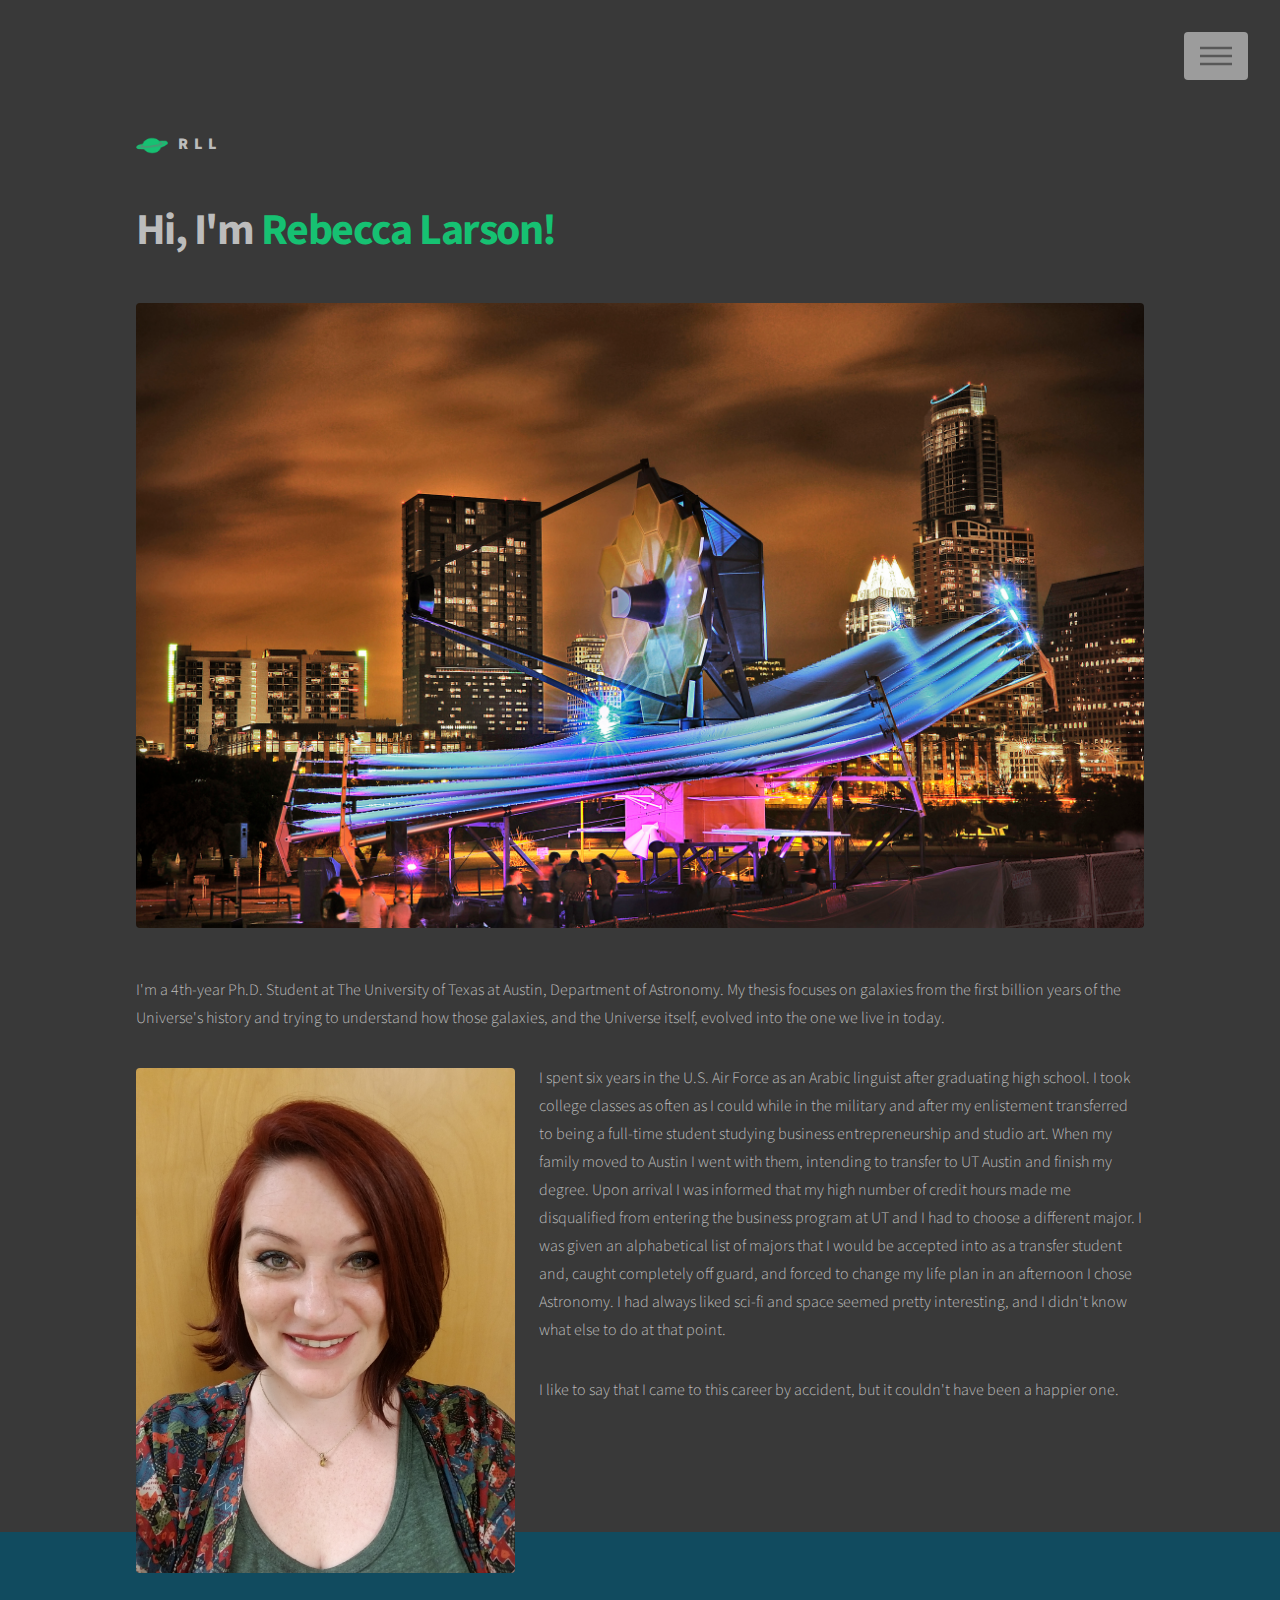
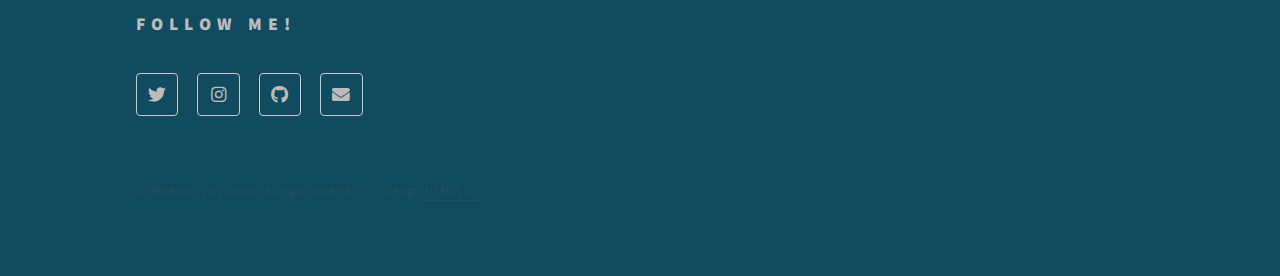
==== commit 46476fb1: "Add files via upload" ====
--- a/about.html
+++ b/about.html
@@ -54,9 +54,9 @@
 							<h1>Hi, I'm <font color='#16C172'>Rebecca Larson!</font></h1>
 							<span class="image main"><img src="images/jwstsxsw.jpg" alt="" /></span>
                             <p>I'm a 4th-year Ph.D. Student at The University of Texas at Austin, Department of Astronomy. My thesis focuses on galaxies from the first billion years of the Universe's history and trying to understand how those galaxies, and the Universe itself, evolved into the one we live in today. </p>
-							<h3>Background</h3>
-                            <p><span class="image left"><img src="images/IDPhoto.jpg" alt="" /></span>I spent six years in the U.S. Air Force as an Arabic linguist after graduating high school. </p>
-                            <p>I took college classes as often as I could while in the military and after my enlistement transferred to being a full-time student studying business entrepreneurship and studio art. When my family moved to Austin I went with them, intending to transfer to UT Austin and finish my degree. Upon arrival I was informed that my high number of credit hours made me disqualified from entering the business program at UT and I had to choose a different major. I was given an alphabetical list of majors that I would be accepted into as a transfer student and, caught completely off guard, and forced to change my life plan in an afternoon I chose Astronomy. I had always liked sci-fi and space seemed pretty interesting, and I didn't know what else to do at that point. </p>
+							<!--<h3>Background</h3>-->
+                            <p><span class="image left"><img src="images/IDPhoto.jpg" alt="" /></span>I spent six years in the U.S. Air Force as an Arabic linguist after graduating high school.
+                              I took college classes as often as I could while in the military and after my enlistement transferred to being a full-time student studying business entrepreneurship and studio art. When my family moved to Austin I went with them, intending to transfer to UT Austin and finish my degree. Upon arrival I was informed that my high number of credit hours made me disqualified from entering the business program at UT and I had to choose a different major. I was given an alphabetical list of majors that I would be accepted into as a transfer student and, caught completely off guard, and forced to change my life plan in an afternoon I chose Astronomy. I had always liked sci-fi and space seemed pretty interesting, and I didn't know what else to do at that point. </p>
                             <p> I like to say that I came to this career by accident, but it couldn't have been a happier one. </p>
 						</div>
 					</div>
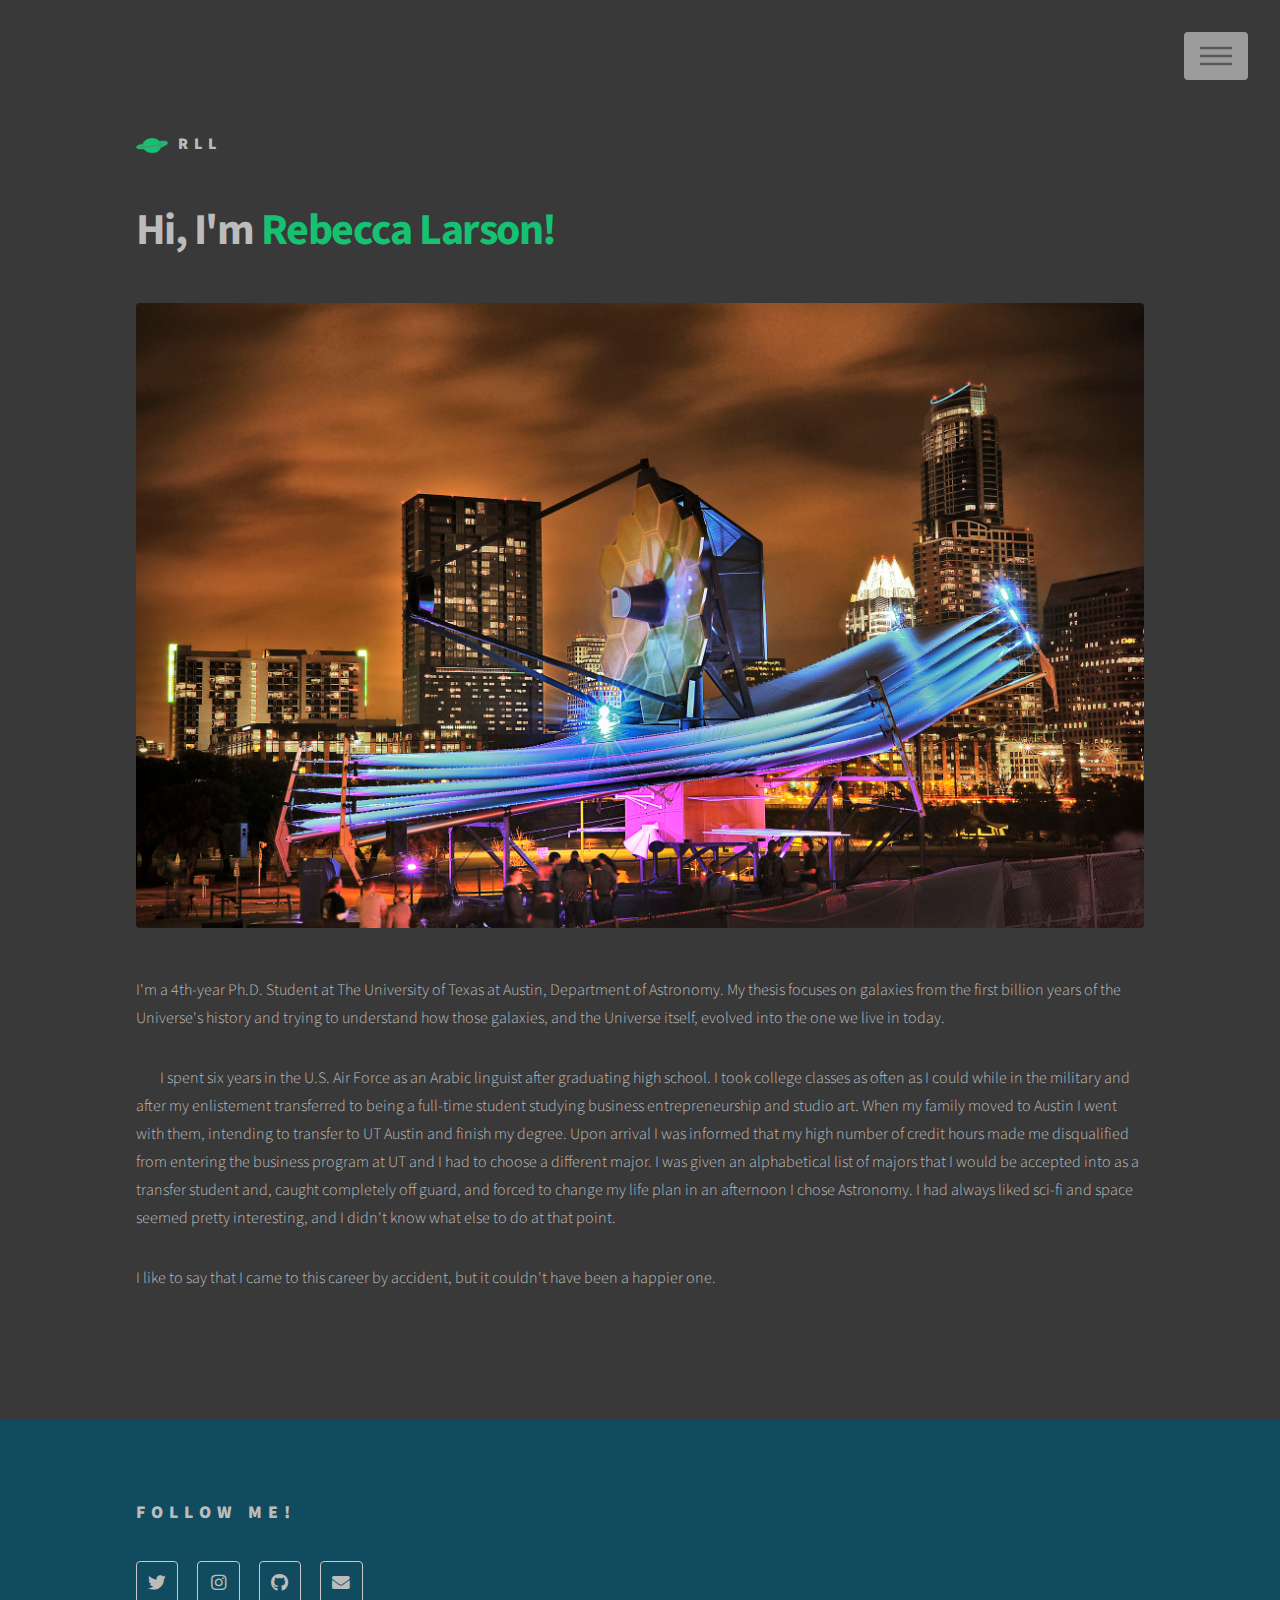
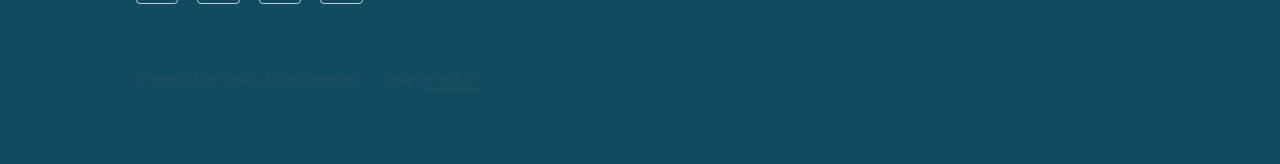
==== commit 523a09ea: "Add files via upload" ====
--- a/about.html
+++ b/about.html
@@ -55,7 +55,7 @@
 							<span class="image main"><img src="images/jwstsxsw.jpg" alt="" /></span>
                             <p>I'm a 4th-year Ph.D. Student at The University of Texas at Austin, Department of Astronomy. My thesis focuses on galaxies from the first billion years of the Universe's history and trying to understand how those galaxies, and the Universe itself, evolved into the one we live in today. </p>
 							<!--<h3>Background</h3>-->
-                            <p><span class="image left"><img src="images/IDPhoto.jpg" alt="" /></span>I spent six years in the U.S. Air Force as an Arabic linguist after graduating high school.
+                            <p><span class="image left"><img src="images/HeadshotJune2020.jpg" alt="" /></span>I spent six years in the U.S. Air Force as an Arabic linguist after graduating high school.
                               I took college classes as often as I could while in the military and after my enlistement transferred to being a full-time student studying business entrepreneurship and studio art. When my family moved to Austin I went with them, intending to transfer to UT Austin and finish my degree. Upon arrival I was informed that my high number of credit hours made me disqualified from entering the business program at UT and I had to choose a different major. I was given an alphabetical list of majors that I would be accepted into as a transfer student and, caught completely off guard, and forced to change my life plan in an afternoon I chose Astronomy. I had always liked sci-fi and space seemed pretty interesting, and I didn't know what else to do at that point. </p>
                             <p> I like to say that I came to this career by accident, but it couldn't have been a happier one. </p>
 						</div>
